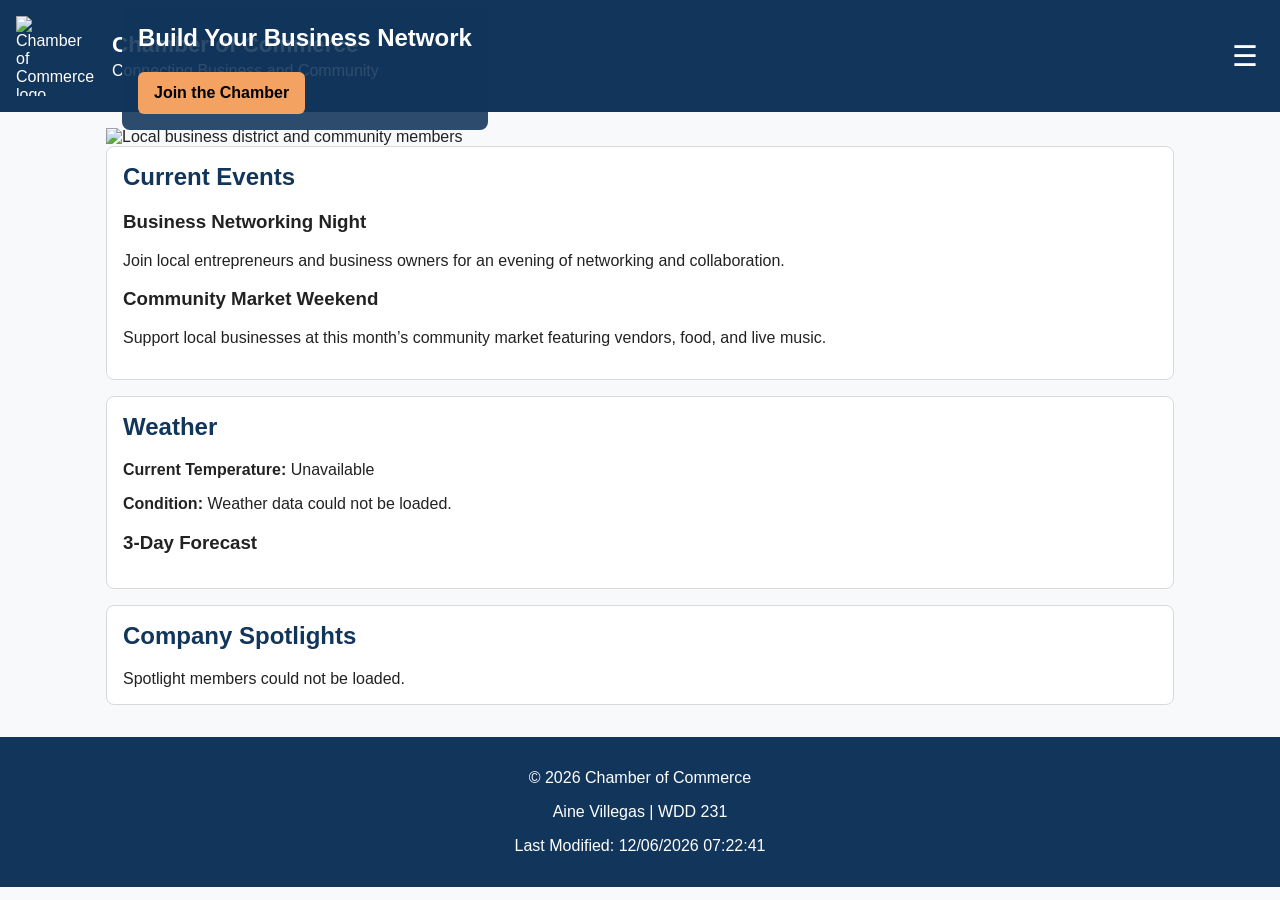
==== chamber/index.html @ c54fc1ac "commit" ====
<!DOCTYPE html>
<html lang="en">

<head>
    <meta charset="UTF-8">
    <meta name="viewport" content="width=device-width, initial-scale=1.0">
    <meta name="description" content="Home page for the Chamber of Commerce website project.">
    <meta name="author" content="Lolilaine Curro-Villegas">
    <title>Chamber of Commerce | Home</title>

    <meta property="og:title" content="Chamber of Commerce Home">
    <meta property="og:type" content="website">
    <meta property="og:image" content="images/hero.webp">
    <meta property="og:url" content="https://ainevillegas/chamber/">

    <link rel="icon" href="favicon.ico">
    <link rel="stylesheet" href="styles/base.css">
    <link rel="stylesheet" href="styles/larger.css">
    <script src="scripts/home.js" defer></script>
</head>

<body>
    <header>
        <div class="header-content">
            <img src="images/logo.webp" alt="Chamber of Commerce logo" width="80" height="80">
            <div>
                <h1>Chamber of Commerce</h1>
                <p>Connecting Business and Community</p>
            </div>
            <button id="menu" aria-label="Open navigation menu"></button>
        </div>

        <nav>
            <ul class="navigation">
                <li><a href="index.html" class="active">Home</a></li>
                <li><a href="directory.html">Directory</a></li>
                <li><a href="join.html">Join</a></li>
                <li><a href="discover.html">Discover</a></li>
            </ul>
        </nav>
    </header>

    <main>
        <section class="hero">
            <picture>
                <source srcset="images/hero-large.webp" media="(min-width: 768px)">
                <img src="images/hero.webp" alt="Local business district and community members" loading="eager">
            </picture>
            <div class="hero-text">
                <h2>Build Your Business Network</h2>
                <a class="cta" href="join.html">Join the Chamber</a>
            </div>
        </section>

        <section class="home-grid">
            <section class="card events">
                <h2>Current Events</h2>
                <article>
                    <h3>Business Networking Night</h3>
                    <p>Join local entrepreneurs and business owners for an evening of networking and collaboration.</p>
                </article>
                <article>
                    <h3>Community Market Weekend</h3>
                    <p>Support local businesses at this month’s community market featuring vendors, food, and live
                        music.</p>
                </article>
            </section>

            <section class="card weather">
                <h2>Weather</h2>
                <p><strong>Current Temperature:</strong> <span id="current-temp">Loading...</span></p>
                <p><strong>Condition:</strong> <span id="weather-desc">Loading...</span></p>

                <h3>3-Day Forecast</h3>
                <div id="forecast"></div>
            </section>
        </section>

        <section class="card spotlight-section">
            <h2>Company Spotlights</h2>
            <div id="spotlights" class="spotlight-grid"></div>
        </section>
    </main>

    <footer>
        <p>&copy; <span id="year"></span> Chamber of Commerce</p>
        <p>Aine Villegas | WDD 231</p>
        <p>Last Modified: <span id="lastModified"></span></p>
    </footer>
</body>

</html>
---- chamber/styles/base.css ----
:root {
    --primary-color: #12355b;
    --secondary-color: #f4a261;
    --accent-color: #ffffff;
    --background-color: #f8f9fa;
    --text-color: #222222;
    --card-color: #ffffff;
    --border-color: #d9d9d9;
}

* {
    box-sizing: border-box;
}

body {
    margin: 0;
    font-family: Arial, Helvetica, sans-serif;
    color: var(--text-color);
    background-color: var(--background-color);
}

header {
    background-color: var(--primary-color);
    color: var(--accent-color);
}

.header-content {
    display: flex;
    align-items: center;
    gap: 1rem;
    padding: 1rem;
}

.header-content h1 {
    margin: 0;
    font-size: 1.4rem;
}

.header-content p {
    margin: 0.25rem 0 0;
}

#menu {
    margin-left: auto;
    font-size: 1.8rem;
    background: none;
    border: none;
    color: var(--accent-color);
    cursor: pointer;
}

#menu::before {
    content: "☰";
}

#menu.open::before {
    content: "✕";
}

.navigation {
    display: none;
    list-style: none;
    margin: 0;
    padding: 0;
    background-color: #0b2545;
}

.navigation.open {
    display: block;
}

.navigation a {
    display: block;
    padding: 1rem;
    color: var(--accent-color);
    text-decoration: none;
}

.navigation a:hover,
.navigation a.active {
    background-color: var(--secondary-color);
    color: #000000;
}

.hero {
    position: relative;
}

.hero img {
    width: 100%;
    height: auto;
    display: block;
}

.hero-text {
    position: absolute;
    left: 1rem;
    bottom: 1rem;
    background-color: rgba(18, 53, 91, 0.88);
    color: #ffffff;
    padding: 1rem;
    border-radius: 8px;
}

.hero-text h2 {
    margin-top: 0;
}

.cta {
    display: inline-block;
    background-color: var(--secondary-color);
    color: #000000;
    padding: 0.75rem 1rem;
    border-radius: 6px;
    text-decoration: none;
    font-weight: bold;
}

main {
    max-width: 1100px;
    margin: 0 auto;
    padding: 1rem;
}

.card {
    background-color: var(--card-color);
    border: 1px solid var(--border-color);
    border-radius: 8px;
    padding: 1rem;
    margin-bottom: 1rem;
}

.card h2 {
    margin-top: 0;
    color: var(--primary-color);
}

#forecast {
    display: grid;
    gap: 0.75rem;
}

.forecast-card,
.spotlight-card {
    border: 1px solid var(--border-color);
    border-radius: 8px;
    padding: 1rem;
    background-color: #ffffff;
}

.spotlight-grid {
    display: grid;
    gap: 1rem;
}

.spotlight-card img {
    max-width: 120px;
    height: auto;
    display: block;
    margin-bottom: 0.75rem;
}

.spotlight-card a {
    color: var(--primary-color);
    font-weight: bold;
}

footer {
    background-color: var(--primary-color);
    color: var(--accent-color);
    text-align: center;
    padding: 1rem;
}
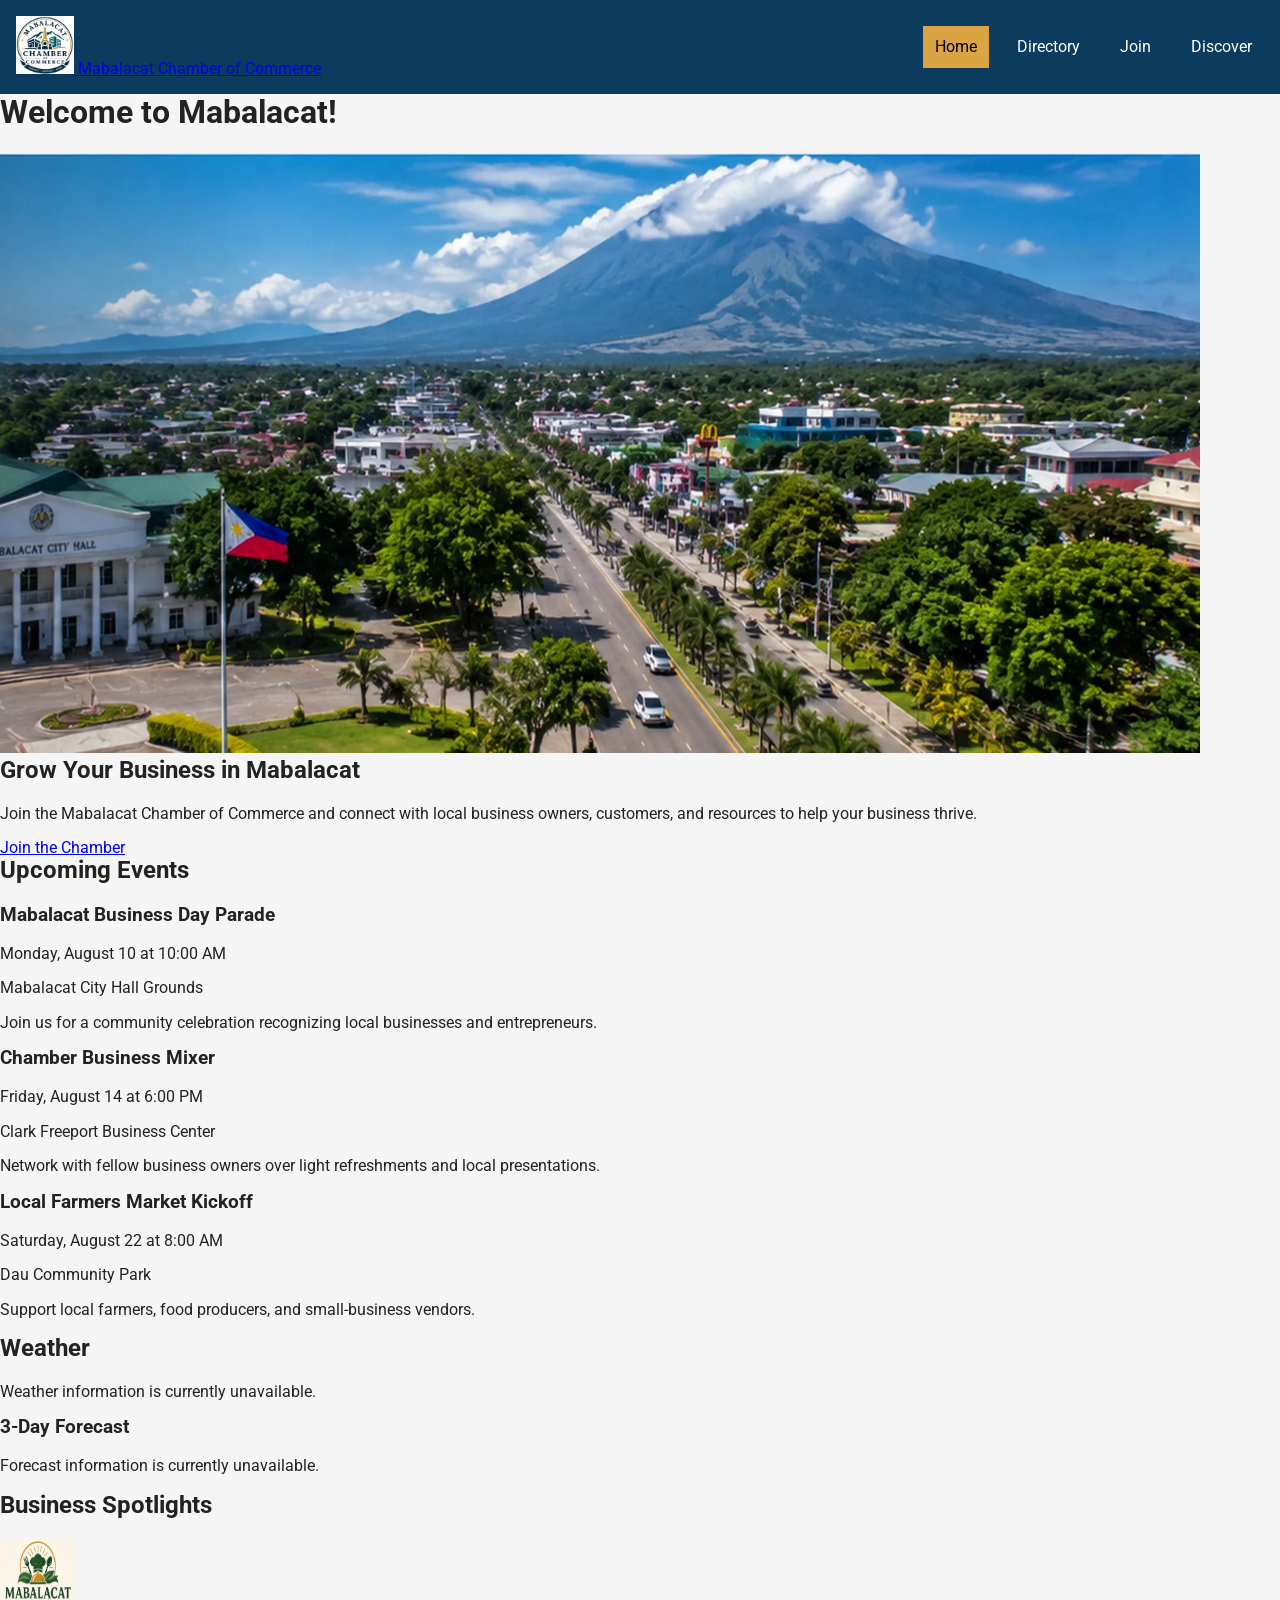
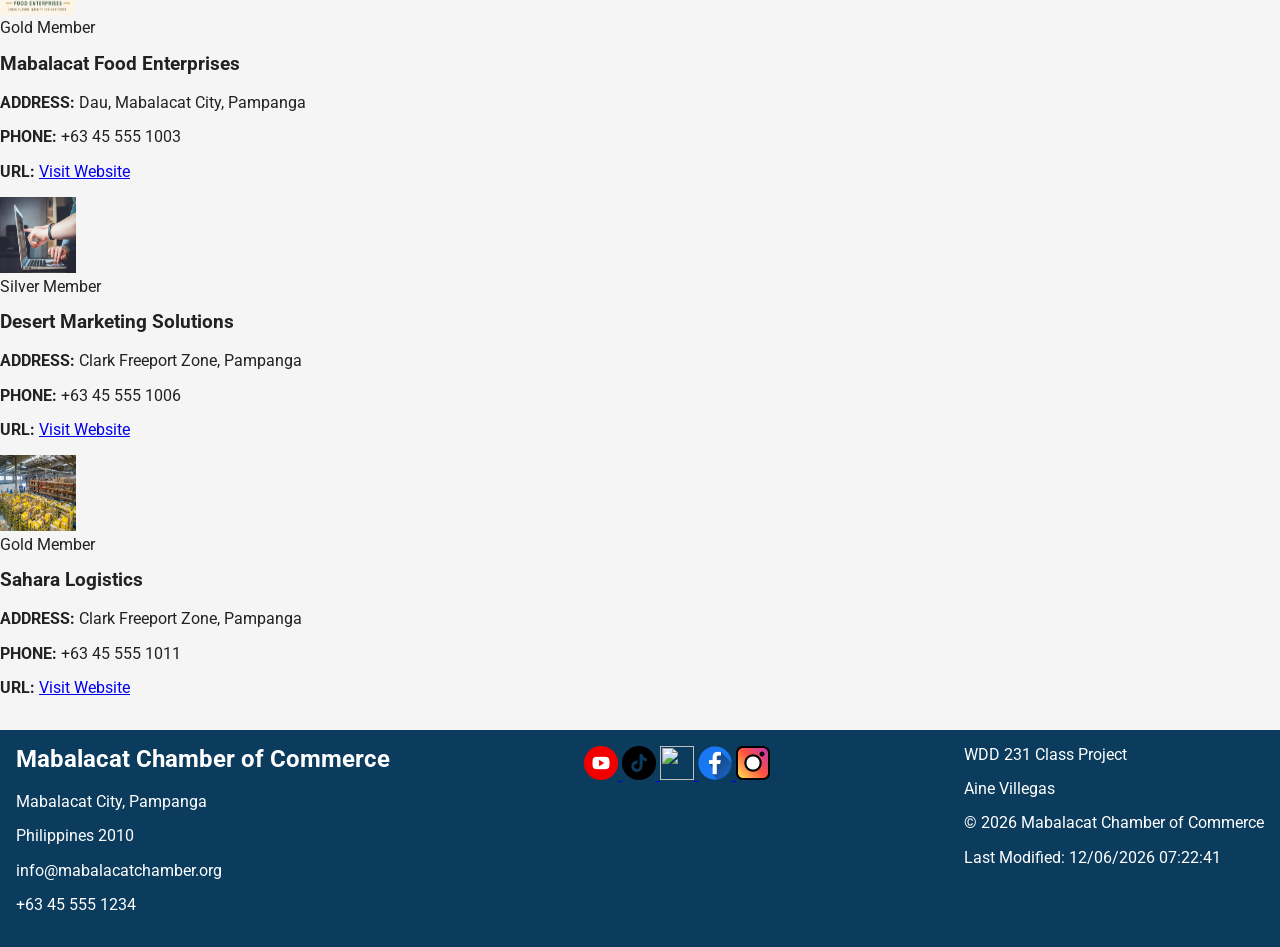
==== commit 1e7ea0db: "commit" ====
--- a/chamber/index.html
+++ b/chamber/index.html
@@ -4,89 +4,212 @@
 <head>
     <meta charset="UTF-8">
     <meta name="viewport" content="width=device-width, initial-scale=1.0">
-    <meta name="description" content="Home page for the Chamber of Commerce website project.">
+
+    <title>Mabalacat Chamber of Commerce | Home</title>
+
+    <meta name="description"
+        content="Discover Mabalacat businesses, local events, weather updates, and chamber membership opportunities.">
+
     <meta name="author" content="Lolilaine Curro-Villegas">
-    <title>Chamber of Commerce | Home</title>
-
-    <meta property="og:title" content="Chamber of Commerce Home">
+
+    <link rel="icon" href="images/favicon.ico">
+
+    <meta property="og:title" content="Mabalacat Chamber of Commerce">
+    <meta property="og:description"
+        content="Supporting local businesses and promoting economic growth in Mabalacat City.">
+    <meta property="og:image" content="https://ainevillegas.github.io/wdd231/chamber/images/chamber-og.jpg">
+    <meta property="og:url" content="https://ainevillegas.github.io/wdd231/chamber/index.html">
     <meta property="og:type" content="website">
-    <meta property="og:image" content="images/hero.webp">
-    <meta property="og:url" content="https://ainevillegas/chamber/">
-
-    <link rel="icon" href="favicon.ico">
-    <link rel="stylesheet" href="styles/base.css">
-    <link rel="stylesheet" href="styles/larger.css">
+
+    <link rel="preconnect" href="https://fonts.googleapis.com">
+    <link rel="preconnect" href="https://fonts.gstatic.com" crossorigin>
+
+    <link href="https://fonts.googleapis.com/css2?family=Roboto:wght@400;500;700&display=swap" rel="stylesheet">
+
+    <link rel="stylesheet" href="styles/normalize.css">
+    <link rel="stylesheet" href="styles/small.css">
+    <link rel="stylesheet" href="styles/large.css">
+
+    <script src="scripts/navigation.js" defer></script>
     <script src="scripts/home.js" defer></script>
+    <script src="scripts/footer.js" defer></script>
 </head>
 
 <body>
+
     <header>
-        <div class="header-content">
-            <img src="images/logo.webp" alt="Chamber of Commerce logo" width="80" height="80">
-            <div>
-                <h1>Chamber of Commerce</h1>
-                <p>Connecting Business and Community</p>
-            </div>
-            <button id="menu" aria-label="Open navigation menu"></button>
+        <div class="header-container">
+
+            <a class="site-brand" href="index.html">
+                <img src="images/mablogo.png" alt="Mabalacat Chamber of Commerce logo" width="58" height="58">
+
+                <span>Mabalacat Chamber of Commerce</span>
+            </a>
+
+            <button id="menuButton" type="button" aria-label="Open navigation menu" aria-expanded="false"
+                aria-controls="navMenu">
+                ☰
+            </button>
+
+            <nav aria-label="Main navigation">
+                <ul id="navMenu">
+                    <li>
+                        <a href="index.html" class="active" aria-current="page">
+                            Home
+                        </a>
+                    </li>
+                    <li><a href="directory.html">Directory</a></li>
+                    <li><a href="join.html">Join</a></li>
+                    <li><a href="discover.html">Discover</a></li>
+                </ul>
+            </nav>
+
         </div>
-
-        <nav>
-            <ul class="navigation">
-                <li><a href="index.html" class="active">Home</a></li>
-                <li><a href="directory.html">Directory</a></li>
-                <li><a href="join.html">Join</a></li>
-                <li><a href="discover.html">Discover</a></li>
-            </ul>
-        </nav>
     </header>
 
     <main>
-        <section class="hero">
+
+        <h1>Welcome to Mabalacat!</h1>
+
+        <section class="hero-section">
+
             <picture>
-                <source srcset="images/hero-large.webp" media="(min-width: 768px)">
-                <img src="images/hero.webp" alt="Local business district and community members" loading="eager">
+                <source srcset="images/mabalacat-hero-large.webp" media="(min-width: 768px)">
+
+                <img src="images/mabalacat-hero-small.webp"
+                    alt="Mabalacat City business district and surrounding community" width="1200" height="600">
             </picture>
-            <div class="hero-text">
-                <h2>Build Your Business Network</h2>
-                <a class="cta" href="join.html">Join the Chamber</a>
-            </div>
+
+            <div class="hero-callout">
+                <h2>Grow Your Business in Mabalacat</h2>
+
+                <p>
+                    Join the Mabalacat Chamber of Commerce and connect
+                    with local business owners, customers, and resources
+                    to help your business thrive.
+                </p>
+
+                <a class="cta-button" href="join.html">
+                    Join the Chamber
+                </a>
+            </div>
+
         </section>
 
-        <section class="home-grid">
-            <section class="card events">
-                <h2>Current Events</h2>
-                <article>
-                    <h3>Business Networking Night</h3>
-                    <p>Join local entrepreneurs and business owners for an evening of networking and collaboration.</p>
+        <div class="information-grid">
+
+            <section class="content-card events-card">
+                <h2>Upcoming Events</h2>
+
+                <article class="event">
+                    <h3>Mabalacat Business Day Parade</h3>
+                    <p>Monday, August 10 at 10:00 AM</p>
+                    <p>Mabalacat City Hall Grounds</p>
+                    <p>
+                        Join us for a community celebration recognizing
+                        local businesses and entrepreneurs.
+                    </p>
                 </article>
-                <article>
-                    <h3>Community Market Weekend</h3>
-                    <p>Support local businesses at this month’s community market featuring vendors, food, and live
-                        music.</p>
+
+                <article class="event">
+                    <h3>Chamber Business Mixer</h3>
+                    <p>Friday, August 14 at 6:00 PM</p>
+                    <p>Clark Freeport Business Center</p>
+                    <p>
+                        Network with fellow business owners over light
+                        refreshments and local presentations.
+                    </p>
+                </article>
+
+                <article class="event">
+                    <h3>Local Farmers Market Kickoff</h3>
+                    <p>Saturday, August 22 at 8:00 AM</p>
+                    <p>Dau Community Park</p>
+                    <p>
+                        Support local farmers, food producers, and
+                        small-business vendors.
+                    </p>
                 </article>
             </section>
 
-            <section class="card weather">
+            <section class="content-card weather-card">
                 <h2>Weather</h2>
-                <p><strong>Current Temperature:</strong> <span id="current-temp">Loading...</span></p>
-                <p><strong>Condition:</strong> <span id="weather-desc">Loading...</span></p>
-
-                <h3>3-Day Forecast</h3>
-                <div id="forecast"></div>
+
+                <div id="currentWeather" class="current-weather" aria-live="polite">
+                    <p>Loading current weather...</p>
+                </div>
+
+                <h3 class="forecast-heading">
+                    3-Day Forecast
+                </h3>
+
+                <div id="forecast" class="forecast-grid" aria-live="polite">
+                    <p>Loading forecast...</p>
+                </div>
             </section>
+
+        </div>
+
+        <section class="spotlight-section">
+            <h2>Business Spotlights</h2>
+
+            <div id="spotlightContainer" class="spotlight-grid" aria-live="polite">
+                <p>Loading member spotlights...</p>
+            </div>
         </section>
 
-        <section class="card spotlight-section">
-            <h2>Company Spotlights</h2>
-            <div id="spotlights" class="spotlight-grid"></div>
-        </section>
     </main>
 
     <footer>
-        <p>&copy; <span id="year"></span> Chamber of Commerce</p>
-        <p>Aine Villegas | WDD 231</p>
-        <p>Last Modified: <span id="lastModified"></span></p>
+        <div class="footer-content">
+
+            <div class="footer-contact">
+                <h2>Mabalacat Chamber of Commerce</h2>
+                <p>Mabalacat City, Pampanga</p>
+                <p>Philippines 2010</p>
+                <p>info@mabalacatchamber.org</p>
+                <p>+63 45 555 1234</p>
+            </div>
+
+            <div class="social-links" aria-label="Social media links">
+
+                <a href="https://www.youtube.com/" target="_blank" rel="noopener noreferrer" aria-label="YouTube">
+                    <img src="images/youtube.png" alt="" width="34" height="34">
+                </a>
+
+                <a href="https://www.tiktok.com/" target="_blank" rel="noopener noreferrer" aria-label="TikTok">
+                    <img src="images/tiktok.png" alt="" width="34" height="34">
+                </a>
+
+                <a href="https://www.linkedin.com/" target="_blank" rel="noopener noreferrer" aria-label="LinkedIn">
+                    <img src="images/linkedin.png" alt="" width="34" height="34">
+                </a>
+
+                <a href="https://www.facebook.com/" target="_blank" rel="noopener noreferrer" aria-label="Facebook">
+                    <img src="images/facebook.png" alt="" width="34" height="34">
+                </a>
+
+                <a href="https://www.instagram.com/" target="_blank" rel="noopener noreferrer" aria-label="Instagram">
+                    <img src="images/instagram.png" alt="" width="34" height="34">
+                </a>
+
+            </div>
+
+            <div class="footer-project">
+                <p>WDD 231 Class Project</p>
+                <p>Aine Villegas</p>
+
+                <p>
+                    © <span id="currentYear"></span>
+                    Mabalacat Chamber of Commerce
+                </p>
+
+                <p id="lastModified"></p>
+            </div>
+
+        </div>
     </footer>
+
 </body>
 
 </html>
--- a/chamber/styles/small.css
+++ b/chamber/styles/small.css
@@ -0,0 +1,123 @@
+* {
+    box-sizing: border-box;
+}
+
+body {
+    margin: 0;
+    font-family: "Roboto", sans-serif;
+    background-color: #f5f5f5;
+    color: #222222;
+}
+
+header {
+    background-color: #0b3c5d;
+    color: #ffffff;
+}
+
+.header-container {
+    padding: 1rem;
+}
+
+.site-title {
+    font-size: 2rem;
+    font-weight: 700;
+    color: #ffffff;
+}
+
+#menuButton {
+    background: none;
+    border: none;
+    color: #ffffff;
+    font-size: 2rem;
+    cursor: pointer;
+}
+
+nav ul {
+    display: none;
+    list-style: none;
+    margin: 0;
+    padding: 0;
+}
+
+nav ul.open {
+    display: block;
+}
+
+nav a {
+    display: block;
+    padding: 0.75rem;
+    color: #ffffff;
+    text-decoration: none;
+}
+
+.active {
+    background-color: #d9a441;
+    color: #000000;
+}
+
+.hero {
+    text-align: center;
+    padding: 2rem;
+}
+
+.view-controls {
+    text-align: center;
+    margin-bottom: 1rem;
+}
+
+.view-controls button {
+    padding: 0.75rem 1rem;
+    cursor: pointer;
+    margin: 0 0.25rem;
+}
+
+.grid-view {
+    display: grid;
+    grid-template-columns: 1fr;
+    gap: 1rem;
+    padding: 1rem;
+}
+
+.card {
+    background-color: #ffffff;
+    border-radius: 10px;
+    padding: 1rem;
+    text-align: center;
+    box-shadow: 0 2px 8px rgba(0, 0, 0, 0.1);
+}
+
+.card img {
+    width: 100%;
+    max-width: 250px;
+    height: 180px;
+    object-fit: cover;
+    border-radius: 10px;
+}
+
+.card a {
+    text-decoration: none;
+    color: #0b3c5d;
+    font-weight: 700;
+}
+
+.card a:hover {
+    color: #d9a441;
+}
+
+.list-view {
+    display: flex;
+    flex-direction: column;
+    gap: 1rem;
+    padding: 1rem;
+}
+
+.list-view img {
+    display: none;
+}
+
+footer {
+    background-color: #0b3c5d;
+    color: #ffffff;
+    padding: 1rem;
+    margin-top: 2rem;
+}
--- a/chamber/styles/large.css
+++ b/chamber/styles/large.css
@@ -0,0 +1,62 @@
+@media screen and (min-width: 768px) {
+    #menuButton {
+        display: none;
+    }
+
+    nav ul {
+        display: flex;
+        gap: 1rem;
+    }
+
+    .header-container {
+        display: flex;
+        justify-content: space-between;
+        align-items: center;
+    }
+
+    .grid-view {
+        grid-template-columns: repeat(4, 1fr);
+    }
+
+    .footer-content {
+        display: flex;
+        justify-content: space-between;
+    }
+}
+
+@media screen and (min-width: 768px) {
+    #menu {
+        display: none;
+    }
+
+    .navigation {
+        display: flex;
+        justify-content: center;
+    }
+
+    .navigation li {
+        flex: 1 1 auto;
+        max-width: 180px;
+        text-align: center;
+    }
+
+    .home-grid {
+        display: grid;
+        grid-template-columns: 2fr 1fr;
+        gap: 1rem;
+    }
+
+    .spotlight-grid {
+        grid-template-columns: repeat(3, 1fr);
+    }
+
+    .hero-text {
+        left: 3rem;
+        bottom: 3rem;
+        padding: 1.5rem;
+    }
+
+    .hero-text h2 {
+        font-size: 2rem;
+    }
+}
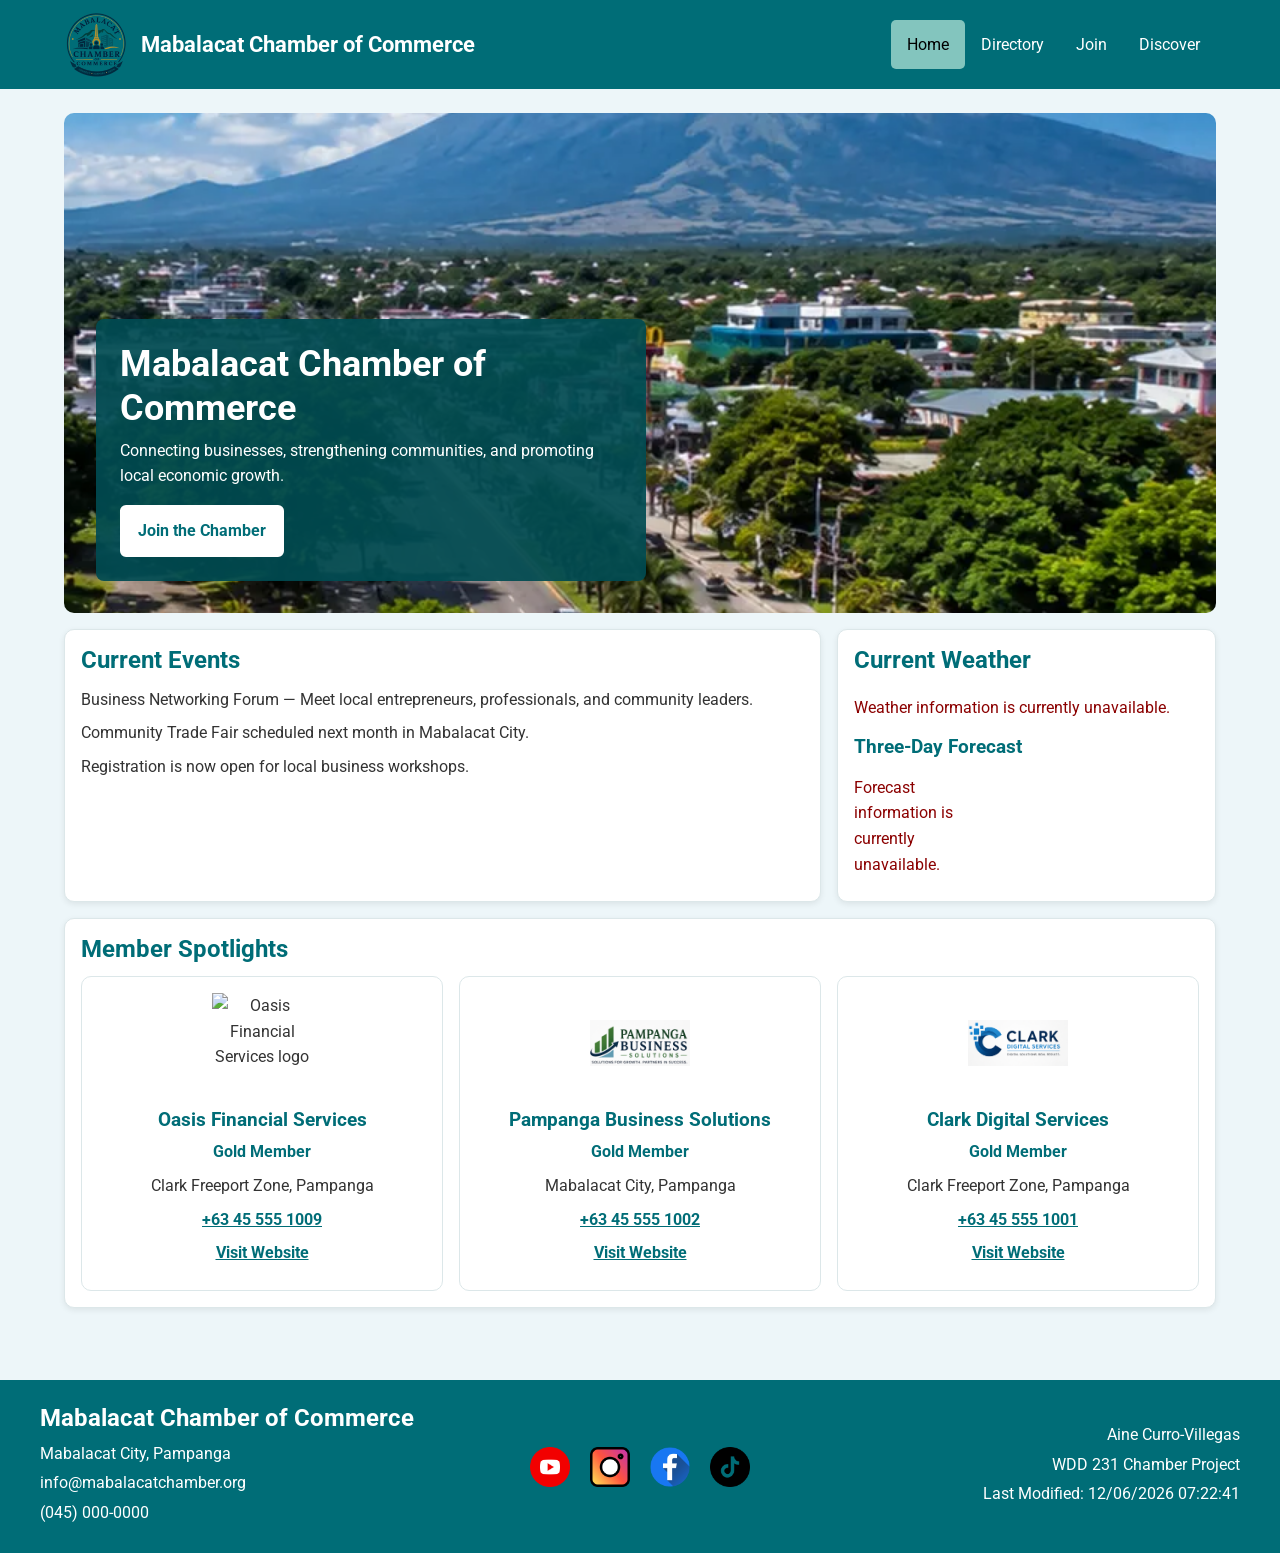
==== commit 660d6a36: "commit" ====
--- a/chamber/index.html
+++ b/chamber/index.html
@@ -8,30 +8,34 @@
     <title>Mabalacat Chamber of Commerce | Home</title>
 
     <meta name="description"
-        content="Discover Mabalacat businesses, local events, weather updates, and chamber membership opportunities.">
+        content="The Mabalacat Chamber of Commerce supports local businesses, promotes economic growth, and strengthens the community through collaboration and networking opportunities.">
 
     <meta name="author" content="Lolilaine Curro-Villegas">
 
-    <link rel="icon" href="images/favicon.ico">
-
+    <link rel="icon" type="image/x-icon" href="images/favicon.ico">
+
+    <!-- Open Graph -->
     <meta property="og:title" content="Mabalacat Chamber of Commerce">
-    <meta property="og:description"
-        content="Supporting local businesses and promoting economic growth in Mabalacat City.">
+    <meta property="og:description" content="Supporting local businesses and community development in Mabalacat City.">
     <meta property="og:image" content="https://ainevillegas.github.io/wdd231/chamber/images/chamber-og.jpg">
     <meta property="og:url" content="https://ainevillegas.github.io/wdd231/chamber/index.html">
     <meta property="og:type" content="website">
 
+    <!-- Google Fonts -->
     <link rel="preconnect" href="https://fonts.googleapis.com">
     <link rel="preconnect" href="https://fonts.gstatic.com" crossorigin>
 
-    <link href="https://fonts.googleapis.com/css2?family=Roboto:wght@400;500;700&display=swap" rel="stylesheet">
-
+    <link href="https://fonts.googleapis.com/css2?family=Roboto:wght@400;700&display=swap" rel="stylesheet">
+
+    <!-- Stylesheets -->
     <link rel="stylesheet" href="styles/normalize.css">
     <link rel="stylesheet" href="styles/small.css">
     <link rel="stylesheet" href="styles/large.css">
 
+    <!-- JavaScript -->
     <script src="scripts/navigation.js" defer></script>
     <script src="scripts/home.js" defer></script>
+    <script src="scripts/weather.js" defer></script>
     <script src="scripts/footer.js" defer></script>
 </head>
 
@@ -40,27 +44,36 @@
     <header>
         <div class="header-container">
 
-            <a class="site-brand" href="index.html">
-                <img src="images/mablogo.png" alt="Mabalacat Chamber of Commerce logo" width="58" height="58">
-
-                <span>Mabalacat Chamber of Commerce</span>
+            <a href="index.html" class="logo-title">
+                <img src="images/mabalacatlogo.png" alt="Mabalacat Chamber of Commerce Logo" class="logo" width="65"
+                    height="65">
+
+                <span class="site-title">
+                    Mabalacat Chamber of Commerce
+                </span>
             </a>
 
-            <button id="menuButton" type="button" aria-label="Open navigation menu" aria-expanded="false"
-                aria-controls="navMenu">
+            <button id="menuButton" type="button" aria-label="Open navigation menu" aria-expanded="false">
                 ☰
             </button>
 
             <nav aria-label="Main navigation">
                 <ul id="navMenu">
                     <li>
-                        <a href="index.html" class="active" aria-current="page">
-                            Home
-                        </a>
-                    </li>
-                    <li><a href="directory.html">Directory</a></li>
-                    <li><a href="join.html">Join</a></li>
-                    <li><a href="discover.html">Discover</a></li>
+                        <a href="index.html" class="active">Home</a>
+                    </li>
+
+                    <li>
+                        <a href="directory.html">Directory</a>
+                    </li>
+
+                    <li>
+                        <a href="join.html">Join</a>
+                    </li>
+
+                    <li>
+                        <a href="discover.html">Discover</a>
+                    </li>
                 </ul>
             </nav>
 
@@ -69,144 +82,136 @@
 
     <main>
 
-        <h1>Welcome to Mabalacat!</h1>
-
-        <section class="hero-section">
+        <!-- Hero Section -->
+        <section class="hero">
 
             <picture>
-                <source srcset="images/mabalacat-hero-large.webp" media="(min-width: 768px)">
-
-                <img src="images/mabalacat-hero-small.webp"
-                    alt="Mabalacat City business district and surrounding community" width="1200" height="600">
+                <source media="(min-width: 768px)" srcset="images/mabalacat-hero-small.webp">
+
+                <img src="images/mabalacat-hero-small.webp" alt="View of Mabalacat City" width="1200" height="500">
             </picture>
 
-            <div class="hero-callout">
-                <h2>Grow Your Business in Mabalacat</h2>
+            <div class="hero-content">
+                <h1>Mabalacat Chamber of Commerce</h1>
 
                 <p>
-                    Join the Mabalacat Chamber of Commerce and connect
-                    with local business owners, customers, and resources
-                    to help your business thrive.
+                    Connecting businesses, strengthening communities,
+                    and promoting local economic growth.
                 </p>
 
-                <a class="cta-button" href="join.html">
+                <a href="join.html" class="cta-button">
                     Join the Chamber
                 </a>
             </div>
 
         </section>
 
-        <div class="information-grid">
-
-            <section class="content-card events-card">
-                <h2>Upcoming Events</h2>
-
-                <article class="event">
-                    <h3>Mabalacat Business Day Parade</h3>
-                    <p>Monday, August 10 at 10:00 AM</p>
-                    <p>Mabalacat City Hall Grounds</p>
-                    <p>
-                        Join us for a community celebration recognizing
-                        local businesses and entrepreneurs.
-                    </p>
-                </article>
-
-                <article class="event">
-                    <h3>Chamber Business Mixer</h3>
-                    <p>Friday, August 14 at 6:00 PM</p>
-                    <p>Clark Freeport Business Center</p>
-                    <p>
-                        Network with fellow business owners over light
-                        refreshments and local presentations.
-                    </p>
-                </article>
-
-                <article class="event">
-                    <h3>Local Farmers Market Kickoff</h3>
-                    <p>Saturday, August 22 at 8:00 AM</p>
-                    <p>Dau Community Park</p>
-                    <p>
-                        Support local farmers, food producers, and
-                        small-business vendors.
-                    </p>
-                </article>
-            </section>
-
-            <section class="content-card weather-card">
-                <h2>Weather</h2>
-
-                <div id="currentWeather" class="current-weather" aria-live="polite">
-                    <p>Loading current weather...</p>
-                </div>
-
-                <h3 class="forecast-heading">
-                    3-Day Forecast
-                </h3>
-
-                <div id="forecast" class="forecast-grid" aria-live="polite">
-                    <p>Loading forecast...</p>
-                </div>
-            </section>
-
-        </div>
-
-        <section class="spotlight-section">
-            <h2>Business Spotlights</h2>
-
-            <div id="spotlightContainer" class="spotlight-grid" aria-live="polite">
-                <p>Loading member spotlights...</p>
-            </div>
+    <!-- Events and Weather -->
+        <section class="home-grid">
+
+    <!-- Current Events -->
+        <section class="card">
+
+        <h2>Current Events</h2>
+
+        <p>
+            Business Networking Forum — Meet local entrepreneurs,
+            professionals, and community leaders.
+        </p>
+
+        <p>
+            Community Trade Fair scheduled next month in
+            Mabalacat City.
+        </p>
+
+        <p>
+            Registration is now open for local business workshops.
+        </p>
+
+    </section>
+
+    <!-- Current Weather -->
+        <section class="card weather-card">
+
+        <h2>Current Weather</h2>
+
+        <div id="weather">
+            <p>Loading weather data...</p>
+        </div>
+
+        <h3>Three-Day Forecast</h3>
+
+        <div id="forecast">
+            <p>Loading forecast...</p>
+        </div>
+
+    </section>
+
+</section>
+
+        <!-- Member Spotlights -->
+        <section class="card spotlight-section">
+            <h2>Member Spotlights</h2>
+
+            <div id="spotlights" class="spotlight-grid"></div>
         </section>
 
     </main>
 
     <footer>
         <div class="footer-content">
-
+    
             <div class="footer-contact">
                 <h2>Mabalacat Chamber of Commerce</h2>
+    
                 <p>Mabalacat City, Pampanga</p>
-                <p>Philippines 2010</p>
-                <p>info@mabalacatchamber.org</p>
-                <p>+63 45 555 1234</p>
-            </div>
-
+    
+                <p>
+                    <a href="mailto:info@mabalacatchamber.org">
+                        info@mabalacatchamber.org
+                    </a>
+                </p>
+    
+                <p>
+                    <a href="tel:+63450000000">
+                        (045) 000-0000
+                    </a>
+                </p>
+            </div>
+    
             <div class="social-links" aria-label="Social media links">
-
-                <a href="https://www.youtube.com/" target="_blank" rel="noopener noreferrer" aria-label="YouTube">
-                    <img src="images/youtube.png" alt="" width="34" height="34">
-                </a>
-
-                <a href="https://www.tiktok.com/" target="_blank" rel="noopener noreferrer" aria-label="TikTok">
-                    <img src="images/tiktok.png" alt="" width="34" height="34">
-                </a>
-
-                <a href="https://www.linkedin.com/" target="_blank" rel="noopener noreferrer" aria-label="LinkedIn">
-                    <img src="images/linkedin.png" alt="" width="34" height="34">
-                </a>
-
-                <a href="https://www.facebook.com/" target="_blank" rel="noopener noreferrer" aria-label="Facebook">
-                    <img src="images/facebook.png" alt="" width="34" height="34">
-                </a>
-
-                <a href="https://www.instagram.com/" target="_blank" rel="noopener noreferrer" aria-label="Instagram">
-                    <img src="images/instagram.png" alt="" width="34" height="34">
-                </a>
-
-            </div>
-
+    
+                <a href="https://www.youtube.com/" target="_blank" rel="noopener noreferrer"
+                    aria-label="Visit our YouTube page">
+    
+                    <img src="images/youtube.png" alt="" width="44" height="44">
+                </a>
+    
+                <a href="https://www.instagram.com/" target="_blank" rel="noopener noreferrer"
+                    aria-label="Visit our Instagram page">
+    
+                    <img src="images/instagram.png" alt="" width="44" height="44">
+                </a>
+
+                <a href="https://www.facebook.com/" target="_blank" rel="noopener noreferrer" aria-label="Visit our Instagram page">
+                
+                    <img src="images/facebook.png" alt="" width="44" height="44">
+                </a>
+    
+                <a href="https://www.tiktok.com/" target="_blank" rel="noopener noreferrer"
+                    aria-label="Visit our TikTok page">
+    
+                    <img src="images/tiktok.png" alt="" width="44" height="44">
+                </a>
+    
+            </div>
+    
             <div class="footer-project">
-                <p>WDD 231 Class Project</p>
-                <p>Aine Villegas</p>
-
-                <p>
-                    © <span id="currentYear"></span>
-                    Mabalacat Chamber of Commerce
-                </p>
-
+                <p>Aine Curro-Villegas</p>
+                <p>WDD 231 Chamber Project</p>
                 <p id="lastModified"></p>
             </div>
-
+    
         </div>
     </footer>
 
--- a/chamber/styles/small.css
+++ b/chamber/styles/small.css
@@ -1,123 +1,568 @@
+/* ---------- ROOT VARIABLES ---------- */
+
+:root {
+    --primary-color: #006d77;
+    --secondary-color: #83c5be;
+    --accent-color: #edf6f9;
+    --dark-color: #023047;
+    --text-color: #333333;
+    --white: #ffffff;
+    --border-color: #dce7e9;
+}
+
+/* ---------- RESET ---------- */
+
 * {
     box-sizing: border-box;
+    margin: 0;
+    padding: 0;
+}
+
+html {
+    scroll-behavior: smooth;
 }
 
 body {
-    margin: 0;
-    font-family: "Roboto", sans-serif;
-    background-color: #f5f5f5;
-    color: #222222;
-}
+    min-height: 100vh;
+    font-family: "Roboto", Arial, sans-serif;
+    background-color: var(--accent-color);
+    color: var(--text-color);
+    line-height: 1.6;
+}
+
+/* ---------- GENERAL ELEMENTS ---------- */
+
+img {
+    max-width: 100%;
+}
+
+h1,
+h2,
+h3,
+h4 {
+    color: var(--primary-color);
+    line-height: 1.2;
+}
+
+a {
+    color: var(--primary-color);
+}
+
+a:hover {
+    text-decoration: underline;
+}
+
+/* ---------- HEADER ---------- */
 
 header {
-    background-color: #0b3c5d;
-    color: #ffffff;
+    position: relative;
+    background-color: var(--primary-color);
+    color: var(--white);
 }
 
 .header-container {
-    padding: 1rem;
+    position: relative;
+    display: flex;
+    justify-content: space-between;
+    align-items: center;
+    max-width: 1200px;
+    margin: 0 auto;
+    padding: 0.75rem 1rem;
+}
+
+.logo-title {
+    display: flex;
+    align-items: center;
+    gap: 0.75rem;
+    color: var(--white);
+    text-decoration: none;
+}
+
+.logo-title:hover {
+    text-decoration: none;
+}
+
+.logo {
+    width: 55px;
+    height: 55px;
+    object-fit: contain;
+    flex-shrink: 0;
 }
 
 .site-title {
-    font-size: 2rem;
-    font-weight: 700;
-    color: #ffffff;
-}
+    max-width: 200px;
+    color: var(--white);
+    font-size: 1rem;
+    font-weight: 700;
+    line-height: 1.2;
+}
+
+/* ---------- MOBILE NAVIGATION ---------- */
 
 #menuButton {
+    display: block;
     background: none;
     border: none;
-    color: #ffffff;
+    color: var(--white);
     font-size: 2rem;
+    line-height: 1;
     cursor: pointer;
 }
 
-nav ul {
+nav {
+    position: absolute;
+    top: 100%;
+    left: 0;
+    z-index: 1000;
+    width: 100%;
+}
+
+#navMenu {
     display: none;
+    width: 100%;
     list-style: none;
-    margin: 0;
-    padding: 0;
-}
-
-nav ul.open {
-    display: block;
-}
-
-nav a {
-    display: block;
+    background-color: var(--dark-color);
+}
+
+#navMenu.open {
+    display: block;
+}
+
+#navMenu a {
+    display: block;
+    padding: 1rem;
+    color: var(--white);
+    text-align: center;
+    text-decoration: none;
+    border-top: 1px solid rgba(255, 255, 255, 0.15);
+    transition:
+        background-color 0.3s,
+        color 0.3s;
+}
+
+#navMenu a:hover,
+#navMenu a.active {
+    background-color: var(--secondary-color);
+    color: #000000;
+}
+
+/* ---------- MAIN ---------- */
+
+main {
+    width: 100%;
+    max-width: 1200px;
+    margin: 0 auto;
+    padding: 1rem;
+}
+
+/* ---------- HERO ---------- */
+
+.hero {
+    position: relative;
+    overflow: hidden;
+    margin-bottom: 1rem;
+    border-radius: 10px;
+}
+
+.hero picture,
+.hero picture img {
+    display: block;
+    width: 100%;
+}
+
+.hero picture img {
+    height: 350px;
+    object-fit: cover;
+}
+
+.hero-content {
+    position: absolute;
+    right: 1rem;
+    bottom: 1rem;
+    left: 1rem;
+    padding: 1rem;
+    border-radius: 8px;
+    background-color: rgba(0, 75, 82, 0.92);
+    color: var(--white);
+}
+
+.hero-content h1 {
+    margin-bottom: 0.5rem;
+    color: var(--white);
+    font-size: 1.4rem;
+}
+
+.hero-content p {
+    margin-bottom: 1rem;
+}
+
+/* ---------- CALL-TO-ACTION BUTTON ---------- */
+
+.cta-button {
+    display: inline-block;
+    padding: 0.7rem 1rem;
+    border: 2px solid var(--white);
+    border-radius: 6px;
+    background-color: var(--white);
+    color: var(--primary-color);
+    font-weight: 700;
+    text-decoration: none;
+    transition:
+        background-color 0.3s,
+        color 0.3s;
+}
+
+.cta-button:hover {
+    background-color: var(--secondary-color);
+    color: #000000;
+    text-decoration: none;
+}
+
+/* ---------- CARDS ---------- */
+
+.card {
+    margin-bottom: 1rem;
+    padding: 1rem;
+    border: 1px solid var(--border-color);
+    border-radius: 10px;
+    background-color: var(--white);
+    box-shadow: 0 2px 6px rgba(0, 0, 0, 0.08);
+}
+
+.card h2 {
+    margin-bottom: 0.75rem;
+}
+
+.card h3 {
+    margin-top: 1rem;
+    margin-bottom: 0.5rem;
+}
+
+.card p {
+    margin-bottom: 0.5rem;
+}
+
+/* ---------- HOME GRID ---------- */
+
+.home-grid {
+    display: grid;
+    grid-template-columns: 1fr;
+    gap: 1rem;
+}
+
+/* Prevent doubled spacing inside the grid */
+
+.home-grid .card {
+    margin-bottom: 0;
+}
+
+/* ---------- WEATHER ---------- */
+
+#weather {
+    padding-top: 0.5rem;
+}
+
+#weather p {
+    margin-bottom: 0.5rem;
+}
+
+#weather img {
+    width: 75px;
+    height: 75px;
+    object-fit: contain;
+}
+
+#forecast {
+    display: grid;
+    grid-template-columns: 1fr;
+    gap: 0.75rem;
+    margin-top: 1rem;
+}
+
+.forecast-card {
     padding: 0.75rem;
-    color: #ffffff;
-    text-decoration: none;
-}
-
-.active {
-    background-color: #d9a441;
-    color: #000000;
-}
-
-.hero {
-    text-align: center;
-    padding: 2rem;
-}
+    border: 1px solid var(--border-color);
+    border-radius: 8px;
+    background-color: var(--accent-color);
+}
+
+.forecast-card h4 {
+    margin-bottom: 0.5rem;
+}
+
+/* ---------- MEMBER SPOTLIGHTS ---------- */
+
+.spotlight-grid {
+    display: grid;
+    grid-template-columns: 1fr;
+    gap: 1rem;
+}
+
+.spotlight-card {
+    padding: 1rem;
+    border: 1px solid var(--border-color);
+    border-radius: 10px;
+    background-color: var(--white);
+    text-align: center;
+}
+
+.spotlight-card img {
+    display: block;
+    width: 100px;
+    height: 100px;
+    margin: 0 auto 1rem;
+    object-fit: contain;
+}
+
+.spotlight-card h3 {
+    margin-bottom: 0.5rem;
+}
+
+.spotlight-card a {
+    font-weight: 700;
+}
+
+/* ---------- DIRECTORY ---------- */
 
 .view-controls {
-    text-align: center;
-    margin-bottom: 1rem;
+    margin: 1rem 0;
+    text-align: center;
 }
 
 .view-controls button {
-    padding: 0.75rem 1rem;
+    margin: 0.25rem;
+    padding: 0.7rem 1rem;
+    border: none;
+    border-radius: 6px;
+    background-color: var(--primary-color);
+    color: var(--white);
     cursor: pointer;
-    margin: 0 0.25rem;
+}
+
+.view-controls button:hover {
+    background-color: var(--dark-color);
 }
 
 .grid-view {
     display: grid;
     grid-template-columns: 1fr;
     gap: 1rem;
-    padding: 1rem;
-}
-
-.card {
-    background-color: #ffffff;
-    border-radius: 10px;
-    padding: 1rem;
-    text-align: center;
-    box-shadow: 0 2px 8px rgba(0, 0, 0, 0.1);
-}
-
-.card img {
-    width: 100%;
-    max-width: 250px;
-    height: 180px;
-    object-fit: cover;
-    border-radius: 10px;
-}
-
-.card a {
-    text-decoration: none;
-    color: #0b3c5d;
-    font-weight: 700;
-}
-
-.card a:hover {
-    color: #d9a441;
+}
+
+.grid-view .card {
+    text-align: center;
+}
+
+.grid-view img {
+    display: block;
+    max-width: 120px;
+    margin: 0 auto 1rem;
 }
 
 .list-view {
+    display: block;
+}
+
+.list-view .card {
+    margin-bottom: 0.75rem;
+}
+
+/* ---------- FOOTER ---------- */
+
+footer {
+    margin-top: 2rem;
+    padding: 1.5rem 1rem;
+    background-color: var(--primary-color);
+    color: var(--white);
+}
+
+.footer-content {
+    display: grid;
+    gap: 1.5rem;
+    max-width: 1200px;
+    margin: 0 auto;
+}
+
+.footer-content h2 {
+    margin-bottom: 0.5rem;
+    color: var(--white);
+}
+
+.footer-content p {
+    margin-bottom: 0.25rem;
+}
+
+/* ---------- MEMBER SPOTLIGHT DETAILS ---------- */
+
+.spotlight-section {
+    margin-top: 1rem;
+}
+
+.spotlight-grid:empty::after {
+    content: "Loading member spotlights...";
+    display: block;
+    padding: 1rem;
+    text-align: center;
+}
+
+.membership-level {
+    color: var(--primary-color);
+    font-weight: 700;
+}
+
+.data-error {
+    grid-column: 1 / -1;
+    padding: 1rem;
+    text-align: center;
+}
+
+/* ---------- FOOTER LINKS ---------- */
+
+.footer-content a {
+    color: var(--white);
+    text-decoration: none;
+}
+
+.footer-content a:hover {
+    text-decoration: underline;
+}
+
+/* ---------- SOCIAL MEDIA ---------- */
+
+.social-links {
     display: flex;
-    flex-direction: column;
+    justify-content: flex-start;
+    align-items: center;
+    gap: 0.75rem;
+}
+
+.social-links a {
+    display: inline-flex;
+    justify-content: center;
+    align-items: center;
+    width: 48px;
+    height: 48px;
+    border-radius: 50%;
+    transition:
+        transform 0.2s,
+        background-color 0.2s;
+}
+
+.social-links a:hover {
+    background-color: rgba(255, 255, 255, 0.15);
+    transform: translateY(-2px);
+    text-decoration: none;
+}
+
+.social-links img {
+    display: block;
+    width: 40px;
+    height: 40px;
+    object-fit: contain;
+}
+
+/* ---------- CURRENT WEATHER ---------- */
+
+.current-weather {
+    display: flex;
+    align-items: center;
     gap: 1rem;
-    padding: 1rem;
-}
-
-.list-view img {
-    display: none;
-}
-
-footer {
-    background-color: #0b3c5d;
-    color: #ffffff;
-    padding: 1rem;
-    margin-top: 2rem;
+}
+
+.current-weather img {
+    width: 80px;
+    height: 80px;
+    object-fit: contain;
+    flex-shrink: 0;
+}
+
+.weather-details {
+    flex: 1;
+}
+
+.weather-details p {
+    margin-bottom: 0.25rem;
+}
+
+.current-temperature {
+    color: var(--primary-color);
+    font-size: 1.75rem;
+    font-weight: 700;
+}
+
+.weather-error {
+    color: #8b0000;
+}
+
+/* ---------- CURRENT WEATHER ---------- */
+
+.current-weather {
+    display: flex;
+    align-items: center;
+    gap: 1rem;
+    margin-top: 0.5rem;
+}
+
+.weather-symbol {
+    width: 75px;
+    flex-shrink: 0;
+    font-size: 3.5rem;
+    line-height: 1;
+    text-align: center;
+}
+
+.weather-details {
+    flex: 1;
+}
+
+.weather-details p {
+    margin-bottom: 0.25rem;
+}
+
+.current-temperature {
+    color: var(--primary-color);
+    font-size: 1.75rem;
+    font-weight: 700;
+}
+
+/* ---------- FORECAST ---------- */
+
+#forecast {
+    display: grid;
+    grid-template-columns: 1fr;
+    gap: 0.75rem;
+    margin-top: 1rem;
+}
+
+.forecast-card {
+    padding: 0.75rem;
+    border: 1px solid var(--border-color);
+    border-radius: 8px;
+    background-color: var(--accent-color);
+    text-align: center;
+}
+
+.forecast-card h4 {
+    margin-bottom: 0.25rem;
+    color: var(--primary-color);
+}
+
+.forecast-symbol {
+    margin: 0.25rem 0;
+    font-size: 2.25rem;
+    line-height: 1;
+}
+
+.forecast-temperature {
+    color: var(--primary-color);
+    font-size: 1.2rem;
+    font-weight: 700;
+}
+
+.forecast-card p {
+    margin-bottom: 0.25rem;
+}
+
+.weather-error {
+    color: #8b0000;
 }
--- a/chamber/styles/large.css
+++ b/chamber/styles/large.css
@@ -1,62 +1,160 @@
+/* ==========================================
+   TABLET AND DESKTOP VIEW
+   ========================================== */
+
 @media screen and (min-width: 768px) {
+
+    /* ---------- HEADER ---------- */
+
+    .header-container {
+        min-height: 85px;
+        padding: 0.75rem 1.5rem;
+    }
+
+    .logo {
+        width: 65px;
+        height: 65px;
+    }
+
+    .site-title {
+        max-width: none;
+        font-size: 1.2rem;
+    }
+
+    /* ---------- DESKTOP NAVIGATION ---------- */
+
     #menuButton {
         display: none;
     }
 
-    nav ul {
-        display: flex;
-        gap: 1rem;
+    nav {
+        position: static;
+        width: auto;
     }
 
-    .header-container {
+    #navMenu,
+    #navMenu.open {
         display: flex;
-        justify-content: space-between;
         align-items: center;
+        width: auto;
+        background-color: transparent;
     }
 
-    .grid-view {
-        grid-template-columns: repeat(4, 1fr);
+    #navMenu li {
+        display: block;
     }
 
+    #navMenu a {
+        padding: 0.75rem 1rem;
+        border: none;
+        border-radius: 5px;
+        text-align: left;
+    }
+
+    #navMenu a:hover,
+    #navMenu a.active {
+        background-color: var(--secondary-color);
+        color: #000000;
+    }
+
+    /* ---------- MAIN ---------- */
+
+    main {
+        padding: 1.5rem;
+    }
+
+    /* ---------- HERO ---------- */
+
+    .hero picture img {
+        height: 450px;
+    }
+
+    .hero-content {
+        right: auto;
+        bottom: 2rem;
+        left: 2rem;
+        max-width: 500px;
+        padding: 1.5rem;
+    }
+
+    .hero-content h1 {
+        font-size: 2rem;
+    }
+
+    /* ---------- HOME GRID ---------- */
+
+    .home-grid {
+        grid-template-columns: 2fr 1fr;
+        align-items: stretch;
+    }
+
+    .home-grid .card {
+        height: 100%;
+    }
+
+    /* ---------- WEATHER FORECAST ---------- */
+
+    #forecast {
+        grid-template-columns: repeat(3, 1fr);
+    }
+
+    /* ---------- SPOTLIGHTS ---------- */
+
+    .spotlight-grid {
+        grid-template-columns: repeat(2, 1fr);
+    }
+
+    /* ---------- DIRECTORY ---------- */
+
+    .grid-view {
+        grid-template-columns: repeat(2, 1fr);
+    }
+
+    /* ---------- FOOTER ---------- */
+
+/* ---------- FOOTER ---------- */
+
     .footer-content {
-        display: flex;
-        justify-content: space-between;
-    }
+    grid-template-columns: 1fr auto 1fr;
+    align-items: center;
 }
 
-@media screen and (min-width: 768px) {
-    #menu {
-        display: none;
+    .social-links {
+    justify-content: center;
+}
+
+    .footer-project {
+    text-align: right;
+}
+}
+
+/* ==========================================
+   LARGE DESKTOP VIEW
+   ========================================== */
+
+@media screen and (min-width: 1024px) {
+
+    .site-title {
+        font-size: 1.35rem;
     }
 
-    .navigation {
-        display: flex;
-        justify-content: center;
+    .hero picture img {
+        height: 500px;
     }
 
-    .navigation li {
-        flex: 1 1 auto;
-        max-width: 180px;
-        text-align: center;
+    .hero-content {
+        max-width: 550px;
     }
 
-    .home-grid {
-        display: grid;
-        grid-template-columns: 2fr 1fr;
-        gap: 1rem;
+    .hero-content h1 {
+        font-size: 2.25rem;
     }
 
     .spotlight-grid {
         grid-template-columns: repeat(3, 1fr);
     }
 
-    .hero-text {
-        left: 3rem;
-        bottom: 3rem;
-        padding: 1.5rem;
-    }
-
-    .hero-text h2 {
-        font-size: 2rem;
+    .grid-view {
+        grid-template-columns: repeat(3, 1fr);
     }
 }
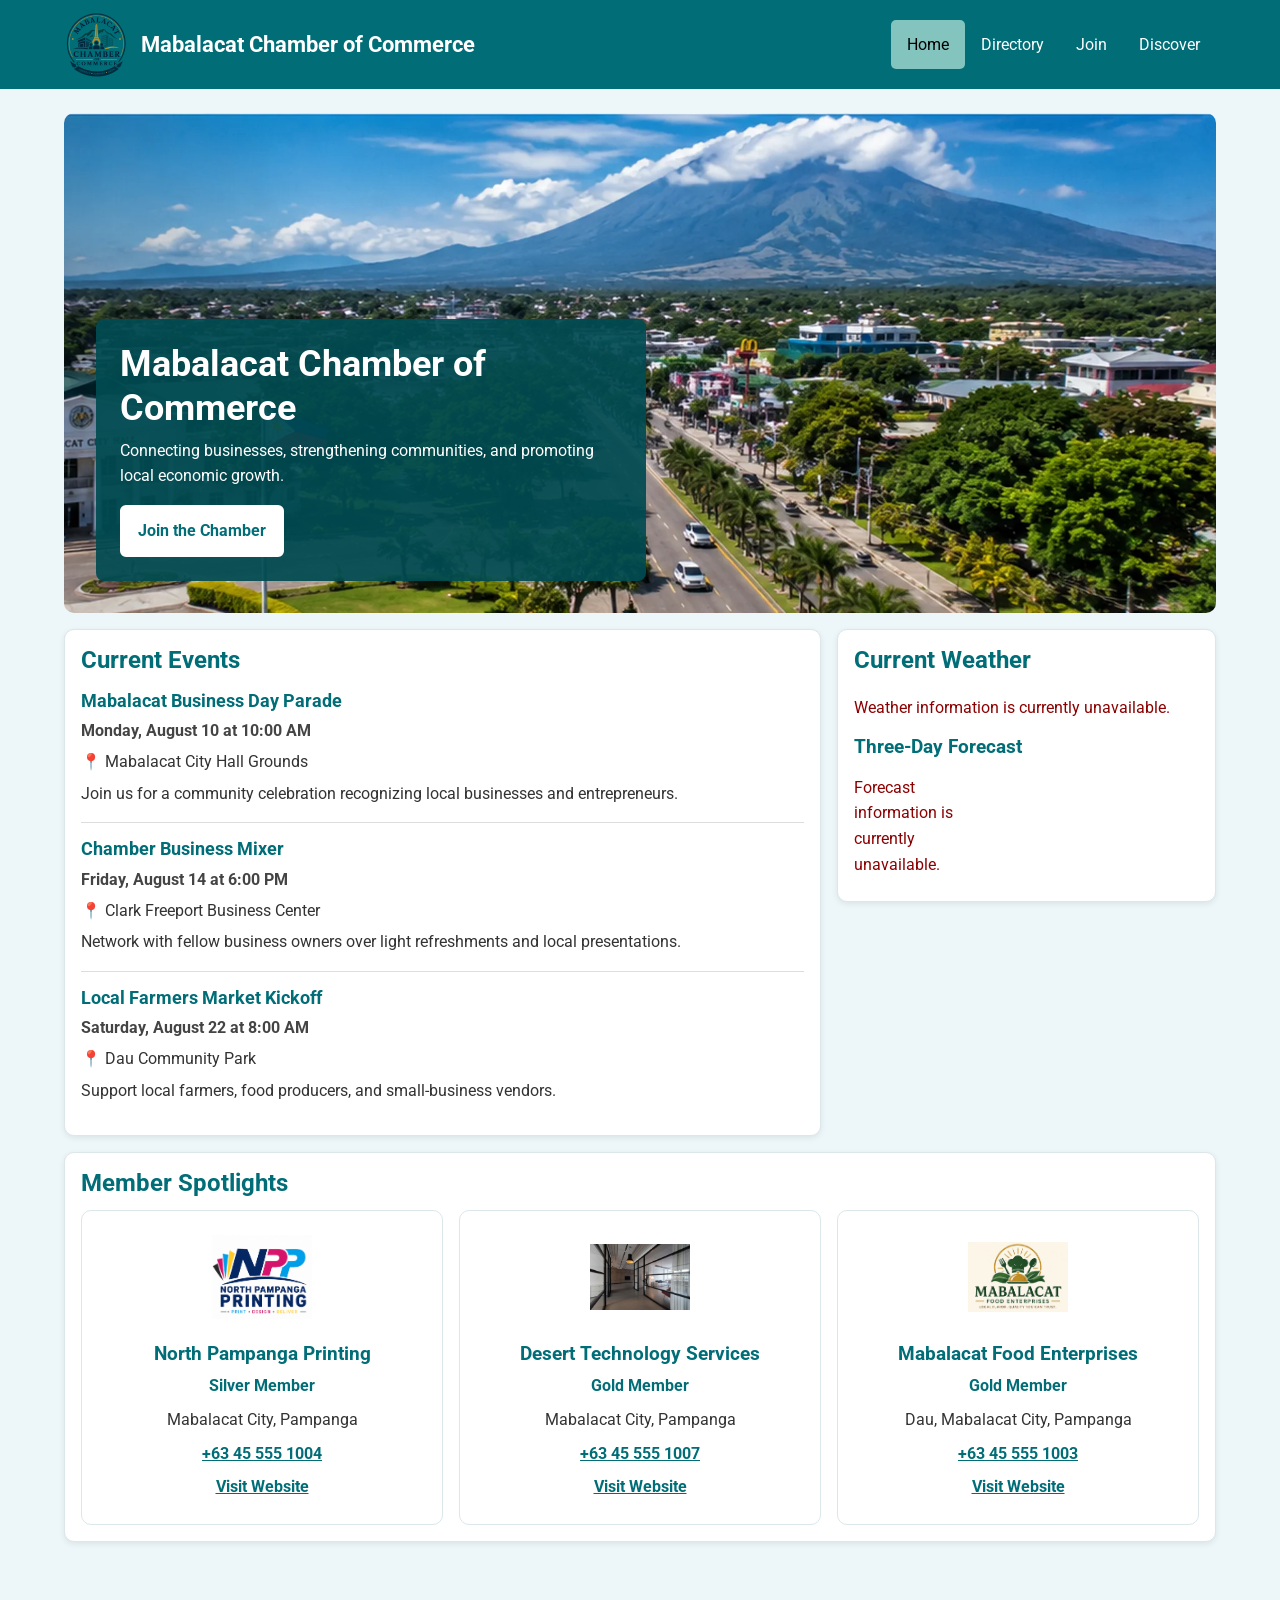
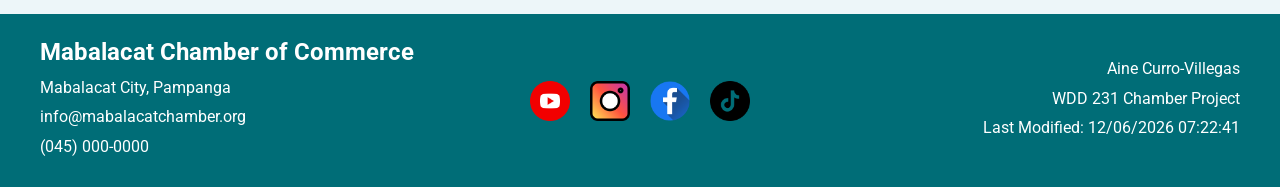
==== commit 5fecdc8d: "commit" ====
--- a/chamber/index.html
+++ b/chamber/index.html
@@ -59,6 +59,7 @@
 
             <nav aria-label="Main navigation">
                 <ul id="navMenu">
+
                     <li>
                         <a href="index.html" class="active">Home</a>
                     </li>
@@ -74,6 +75,7 @@
                     <li>
                         <a href="discover.html">Discover</a>
                     </li>
+
                 </ul>
             </nav>
 
@@ -86,12 +88,13 @@
         <section class="hero">
 
             <picture>
-                <source media="(min-width: 768px)" srcset="images/mabalacat-hero-small.webp">
+                <source media="(min-width: 768px)" srcset="images/mabalacat-hero-large.webp">
 
                 <img src="images/mabalacat-hero-small.webp" alt="View of Mabalacat City" width="1200" height="500">
             </picture>
 
             <div class="hero-content">
+
                 <h1>Mabalacat Chamber of Commerce</h1>
 
                 <p>
@@ -102,116 +105,167 @@
                 <a href="join.html" class="cta-button">
                     Join the Chamber
                 </a>
+
             </div>
 
         </section>
 
-    <!-- Events and Weather -->
+        <!-- Events and Weather -->
         <section class="home-grid">
 
-    <!-- Current Events -->
-        <section class="card">
-
-        <h2>Current Events</h2>
-
-        <p>
-            Business Networking Forum — Meet local entrepreneurs,
-            professionals, and community leaders.
-        </p>
-
-        <p>
-            Community Trade Fair scheduled next month in
-            Mabalacat City.
-        </p>
-
-        <p>
-            Registration is now open for local business workshops.
-        </p>
-
-    </section>
-
-    <!-- Current Weather -->
-        <section class="card weather-card">
-
-        <h2>Current Weather</h2>
-
-        <div id="weather">
-            <p>Loading weather data...</p>
-        </div>
-
-        <h3>Three-Day Forecast</h3>
-
-        <div id="forecast">
-            <p>Loading forecast...</p>
-        </div>
-
-    </section>
-
-</section>
+            <!-- Current Events -->
+            <section class="card events-card">
+
+                <h2>Current Events</h2>
+
+                <article class="event">
+
+                    <h3>Mabalacat Business Day Parade</h3>
+
+                    <p>
+                        <strong>Monday, August 10 at 10:00 AM</strong>
+                    </p>
+
+                    <p>📍 Mabalacat City Hall Grounds</p>
+
+                    <p>
+                        Join us for a community celebration recognizing local
+                        businesses and entrepreneurs.
+                    </p>
+
+                </article>
+
+                <hr>
+
+                <article class="event">
+
+                    <h3>Chamber Business Mixer</h3>
+
+                    <p>
+                        <strong>Friday, August 14 at 6:00 PM</strong>
+                    </p>
+
+                    <p>📍 Clark Freeport Business Center</p>
+
+                    <p>
+                        Network with fellow business owners over light
+                        refreshments and local presentations.
+                    </p>
+
+                </article>
+
+                <hr>
+
+                <article class="event">
+
+                    <h3>Local Farmers Market Kickoff</h3>
+
+                    <p>
+                        <strong>Saturday, August 22 at 8:00 AM</strong>
+                    </p>
+
+                    <p>📍 Dau Community Park</p>
+
+                    <p>
+                        Support local farmers, food producers, and
+                        small-business vendors.
+                    </p>
+
+                </article>
+
+            </section>
+
+            <!-- Current Weather -->
+            <section class="card weather-card">
+
+                <h2>Current Weather</h2>
+
+                <div id="weather">
+                    <p>Loading weather data...</p>
+                </div>
+
+                <h3>Three-Day Forecast</h3>
+
+                <div id="forecast">
+                    <p>Loading forecast...</p>
+                </div>
+
+            </section>
+
+        </section>
 
         <!-- Member Spotlights -->
         <section class="card spotlight-section">
+
             <h2>Member Spotlights</h2>
 
             <div id="spotlights" class="spotlight-grid"></div>
+
         </section>
 
     </main>
 
     <footer>
         <div class="footer-content">
-    
+
             <div class="footer-contact">
+
                 <h2>Mabalacat Chamber of Commerce</h2>
-    
+
                 <p>Mabalacat City, Pampanga</p>
-    
+
                 <p>
                     <a href="mailto:info@mabalacatchamber.org">
                         info@mabalacatchamber.org
                     </a>
                 </p>
-    
+
                 <p>
                     <a href="tel:+63450000000">
                         (045) 000-0000
                     </a>
                 </p>
-            </div>
-    
+
+            </div>
+
             <div class="social-links" aria-label="Social media links">
-    
+
                 <a href="https://www.youtube.com/" target="_blank" rel="noopener noreferrer"
                     aria-label="Visit our YouTube page">
-    
+
                     <img src="images/youtube.png" alt="" width="44" height="44">
                 </a>
-    
+
                 <a href="https://www.instagram.com/" target="_blank" rel="noopener noreferrer"
                     aria-label="Visit our Instagram page">
-    
+
                     <img src="images/instagram.png" alt="" width="44" height="44">
                 </a>
 
-                <a href="https://www.facebook.com/" target="_blank" rel="noopener noreferrer" aria-label="Visit our Instagram page">
-                
+                <a href="https://www.facebook.com/" target="_blank" rel="noopener noreferrer"
+                    aria-label="Visit our Facebook page">
+
                     <img src="images/facebook.png" alt="" width="44" height="44">
                 </a>
-    
+
                 <a href="https://www.tiktok.com/" target="_blank" rel="noopener noreferrer"
                     aria-label="Visit our TikTok page">
-    
+
                     <img src="images/tiktok.png" alt="" width="44" height="44">
                 </a>
-    
-            </div>
-    
+
+            </div>
+
             <div class="footer-project">
+
                 <p>Aine Curro-Villegas</p>
+
                 <p>WDD 231 Chamber Project</p>
+
                 <p id="lastModified"></p>
-            </div>
-    
+
+            </div>
+
         </div>
     </footer>
 
--- a/chamber/styles/small.css
+++ b/chamber/styles/small.css
@@ -565,4 +565,30 @@
 
 .weather-error {
     color: #8b0000;
+}
+
+/* ---------- EVENTS ---------- */
+
+.event {
+    margin-bottom: 1rem;
+}
+
+.event h3 {
+    color: var(--primary-color);
+    font-size: 1.1rem;
+    margin-bottom: .4rem;
+}
+
+.event p {
+    margin-bottom: .35rem;
+}
+
+.event strong {
+    color: #444;
+}
+
+.card hr {
+    border: none;
+    border-top: 1px solid #ddd;
+    margin: 1rem 0;
 }
--- a/chamber/styles/large.css
+++ b/chamber/styles/large.css
@@ -83,14 +83,20 @@
 
     /* ---------- HOME GRID ---------- */
 
-    .home-grid {
-        grid-template-columns: 2fr 1fr;
-        align-items: stretch;
-    }
+   .home-grid {
+       display: grid;
+       grid-template-columns: 2fr 1fr;
+       gap: 1rem;
+       align-items: start;
+   }
 
-    .home-grid .card {
-        height: 100%;
-    }
+   .home-grid>.card:first-child {
+       grid-column: 1;
+   }
+
+   .home-grid>.weather-card {
+       grid-column: 2;
+   }
 
     /* ---------- WEATHER FORECAST ---------- */
 
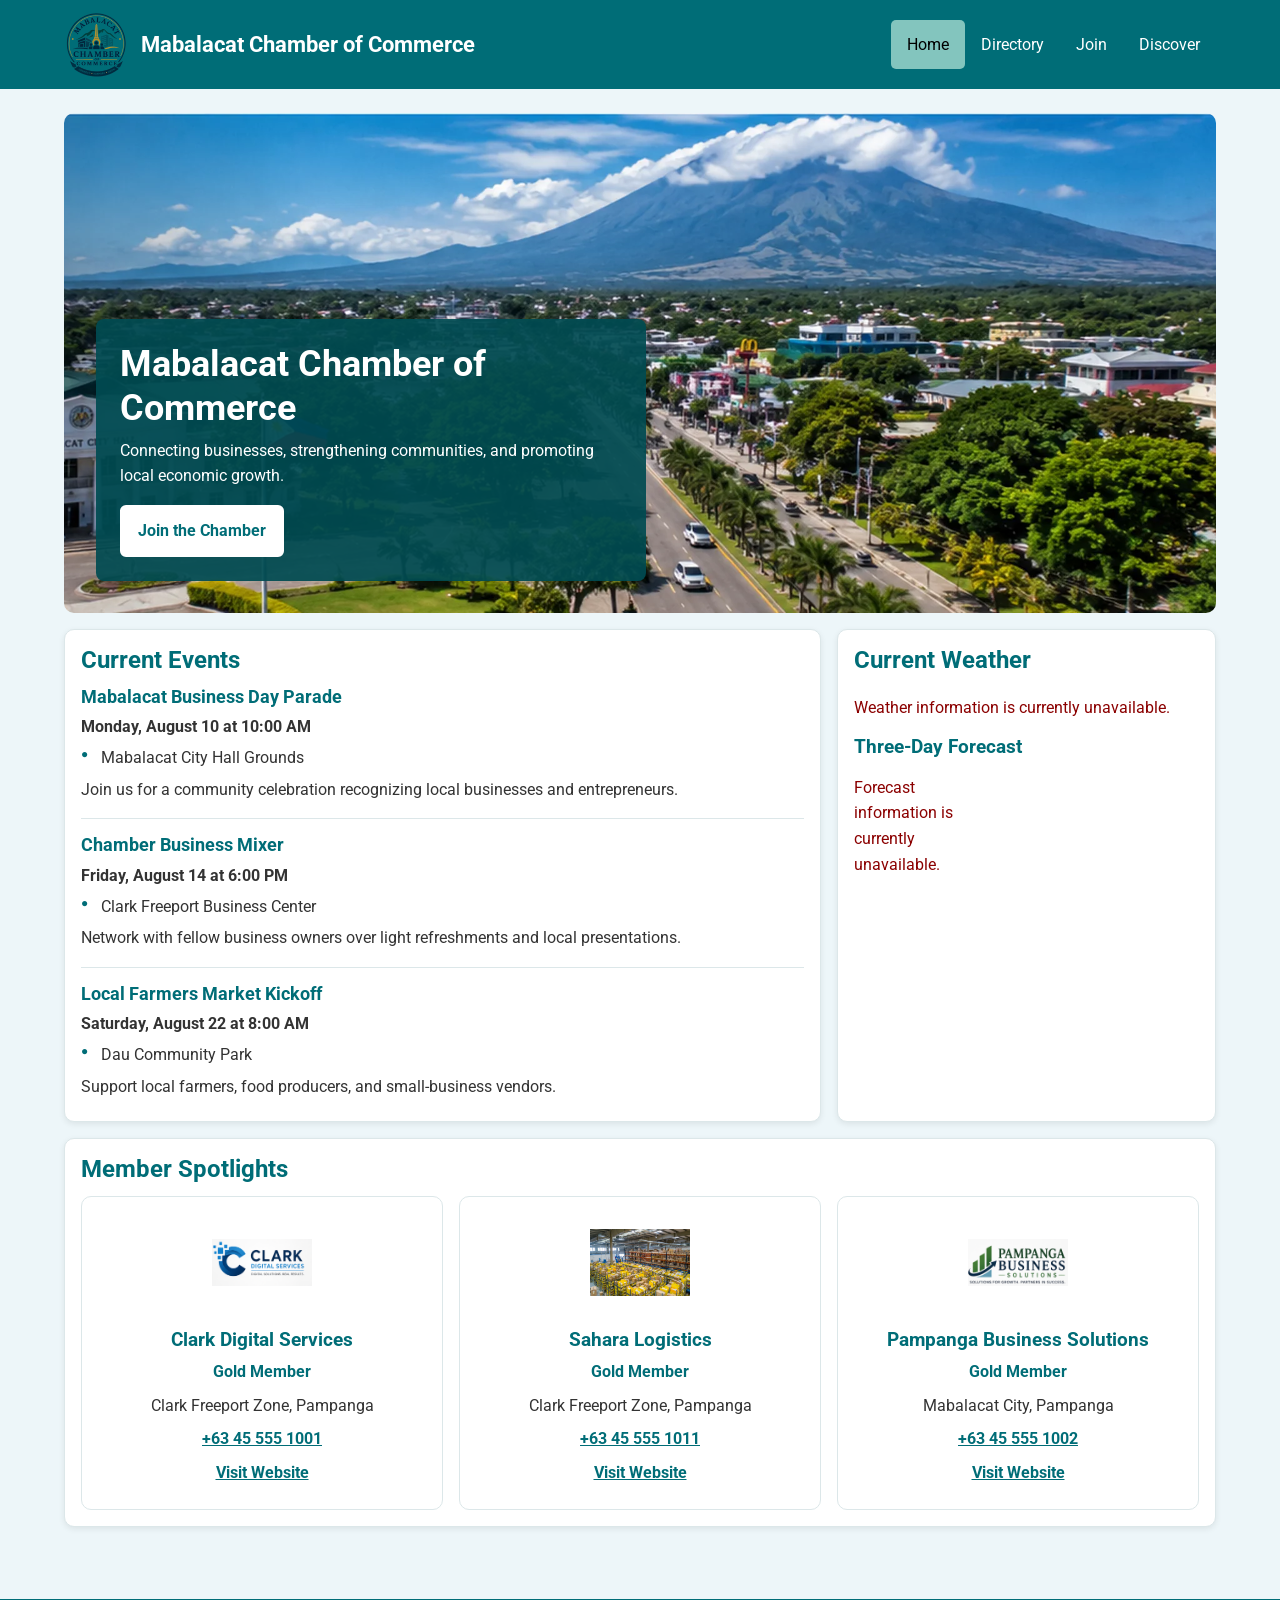
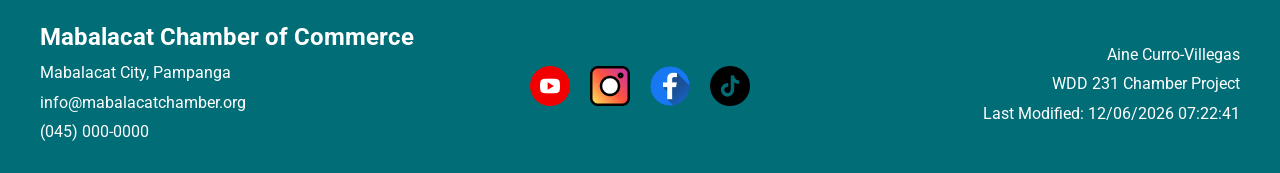
==== commit 7fa29ff5: "commit" ====
--- a/chamber/index.html
+++ b/chamber/index.html
@@ -8,7 +8,7 @@
     <title>Mabalacat Chamber of Commerce | Home</title>
 
     <meta name="description"
-        content="The Mabalacat Chamber of Commerce supports local businesses, promotes economic growth, and strengthens the community through collaboration and networking opportunities.">
+        content="Discover Mabalacat businesses, community events, weather updates, and Chamber membership opportunities.">
 
     <meta name="author" content="Lolilaine Curro-Villegas">
 
@@ -45,7 +45,7 @@
         <div class="header-container">
 
             <a href="index.html" class="logo-title">
-                <img src="images/mabalacatlogo.png" alt="Mabalacat Chamber of Commerce Logo" class="logo" width="65"
+                <img src="images/mabalacatlogo.png" alt="Mabalacat Chamber of Commerce logo" class="logo" width="65"
                     height="65">
 
                 <span class="site-title">
@@ -53,15 +53,17 @@
                 </span>
             </a>
 
-            <button id="menuButton" type="button" aria-label="Open navigation menu" aria-expanded="false">
+            <button id="menuButton" type="button" aria-label="Open navigation menu" aria-expanded="false"
+                aria-controls="navMenu">
                 ☰
             </button>
 
             <nav aria-label="Main navigation">
                 <ul id="navMenu">
-
-                    <li>
-                        <a href="index.html" class="active">Home</a>
+                    <li>
+                        <a href="index.html" class="active" aria-current="page">
+                            Home
+                        </a>
                     </li>
 
                     <li>
@@ -75,7 +77,6 @@
                     <li>
                         <a href="discover.html">Discover</a>
                     </li>
-
                 </ul>
             </nav>
 
@@ -94,7 +95,6 @@
             </picture>
 
             <div class="hero-content">
-
                 <h1>Mabalacat Chamber of Commerce</h1>
 
                 <p>
@@ -105,7 +105,6 @@
                 <a href="join.html" class="cta-button">
                     Join the Chamber
                 </a>
-
             </div>
 
         </section>
@@ -115,92 +114,87 @@
 
             <!-- Current Events -->
             <section class="card events-card">
-
                 <h2>Current Events</h2>
 
                 <article class="event">
-
                     <h3>Mabalacat Business Day Parade</h3>
 
+                    <p class="event-date">
+                        Monday, August 10 at 10:00 AM
+                    </p>
+
+                    <p class="event-location">
+                        Mabalacat City Hall Grounds
+                    </p>
+
                     <p>
-                        <strong>Monday, August 10 at 10:00 AM</strong>
-                    </p>
-
-                    <p>📍 Mabalacat City Hall Grounds</p>
-
-                    <p>
-                        Join us for a community celebration recognizing local
-                        businesses and entrepreneurs.
-                    </p>
-
+                        Join us for a community celebration recognizing
+                        local businesses and entrepreneurs.
+                    </p>
                 </article>
 
                 <hr>
 
                 <article class="event">
-
                     <h3>Chamber Business Mixer</h3>
 
-                    <p>
-                        <strong>Friday, August 14 at 6:00 PM</strong>
-                    </p>
-
-                    <p>📍 Clark Freeport Business Center</p>
+                    <p class="event-date">
+                        Friday, August 14 at 6:00 PM
+                    </p>
+
+                    <p class="event-location">
+                        Clark Freeport Business Center
+                    </p>
 
                     <p>
                         Network with fellow business owners over light
                         refreshments and local presentations.
                     </p>
-
                 </article>
 
                 <hr>
 
                 <article class="event">
-
                     <h3>Local Farmers Market Kickoff</h3>
 
-                    <p>
-                        <strong>Saturday, August 22 at 8:00 AM</strong>
-                    </p>
-
-                    <p>📍 Dau Community Park</p>
+                    <p class="event-date">
+                        Saturday, August 22 at 8:00 AM
+                    </p>
+
+                    <p class="event-location">
+                        Dau Community Park
+                    </p>
 
                     <p>
                         Support local farmers, food producers, and
                         small-business vendors.
                     </p>
-
                 </article>
-
             </section>
 
             <!-- Current Weather -->
             <section class="card weather-card">
-
                 <h2>Current Weather</h2>
 
-                <div id="weather">
+                <div id="weather" aria-live="polite">
                     <p>Loading weather data...</p>
                 </div>
 
                 <h3>Three-Day Forecast</h3>
 
-                <div id="forecast">
+                <div id="forecast" aria-live="polite">
                     <p>Loading forecast...</p>
                 </div>
-
             </section>
 
         </section>
 
         <!-- Member Spotlights -->
         <section class="card spotlight-section">
-
             <h2>Member Spotlights</h2>
 
-            <div id="spotlights" class="spotlight-grid"></div>
-
+            <div id="spotlights" class="spotlight-grid" aria-live="polite">
+            </div>
         </section>
 
     </main>
@@ -209,7 +203,6 @@
         <div class="footer-content">
 
             <div class="footer-contact">
-
                 <h2>Mabalacat Chamber of Commerce</h2>
 
                 <p>Mabalacat City, Pampanga</p>
@@ -225,45 +218,36 @@
                         (045) 000-0000
                     </a>
                 </p>
-
             </div>
 
             <div class="social-links" aria-label="Social media links">
 
                 <a href="https://www.youtube.com/" target="_blank" rel="noopener noreferrer"
                     aria-label="Visit our YouTube page">
-
                     <img src="images/youtube.png" alt="" width="44" height="44">
                 </a>
 
                 <a href="https://www.instagram.com/" target="_blank" rel="noopener noreferrer"
                     aria-label="Visit our Instagram page">
-
                     <img src="images/instagram.png" alt="" width="44" height="44">
                 </a>
 
                 <a href="https://www.facebook.com/" target="_blank" rel="noopener noreferrer"
                     aria-label="Visit our Facebook page">
-
                     <img src="images/facebook.png" alt="" width="44" height="44">
                 </a>
 
                 <a href="https://www.tiktok.com/" target="_blank" rel="noopener noreferrer"
                     aria-label="Visit our TikTok page">
-
                     <img src="images/tiktok.png" alt="" width="44" height="44">
                 </a>
 
             </div>
 
             <div class="footer-project">
-
                 <p>Aine Curro-Villegas</p>
-
                 <p>WDD 231 Chamber Project</p>
-
                 <p id="lastModified"></p>
-
             </div>
 
         </div>
--- a/chamber/styles/small.css
+++ b/chamber/styles/small.css
@@ -8,6 +8,11 @@
     --text-color: #333333;
     --white: #ffffff;
     --border-color: #dce7e9;
+    --error-color: #8b0000;
+    --shadow-color: rgba(0, 0, 0, 0.08);
+    --overlay-color: rgba(0, 75, 82, 0.92);
+    --nav-border-color: rgba(255, 255, 255, 0.15);
+    --social-hover-color: rgba(255, 255, 255, 0.15);
 }
 
 /* ---------- RESET ---------- */
@@ -33,6 +38,7 @@
 /* ---------- GENERAL ELEMENTS ---------- */
 
 img {
+    display: block;
     max-width: 100%;
 }
 
@@ -101,12 +107,21 @@
 
 #menuButton {
     display: block;
+    padding: 0.25rem;
+    border: none;
     background: none;
-    border: none;
     color: var(--white);
     font-size: 2rem;
     line-height: 1;
     cursor: pointer;
+}
+
+#menuButton:focus-visible,
+#navMenu a:focus-visible,
+.cta-button:focus-visible,
+.social-links a:focus-visible {
+    outline: 3px solid var(--secondary-color);
+    outline-offset: 3px;
 }
 
 nav {
@@ -131,13 +146,11 @@
 #navMenu a {
     display: block;
     padding: 1rem;
-    color: var(--white);
-    text-align: center;
-    text-decoration: none;
-    border-top: 1px solid rgba(255, 255, 255, 0.15);
-    transition:
-        background-color 0.3s,
-        color 0.3s;
+    border-top: 1px solid var(--nav-border-color);
+    color: var(--white);
+    text-align: center;
+    text-decoration: none;
+    transition: background-color 0.3s, color 0.3s;
 }
 
 #navMenu a:hover,
@@ -166,7 +179,6 @@
 
 .hero picture,
 .hero picture img {
-    display: block;
     width: 100%;
 }
 
@@ -180,9 +192,10 @@
     right: 1rem;
     bottom: 1rem;
     left: 1rem;
+    max-width: 550px;
     padding: 1rem;
     border-radius: 8px;
-    background-color: rgba(0, 75, 82, 0.92);
+    background-color: var(--overlay-color);
     color: var(--white);
 }
 
@@ -207,9 +220,7 @@
     color: var(--primary-color);
     font-weight: 700;
     text-decoration: none;
-    transition:
-        background-color 0.3s,
-        color 0.3s;
+    transition: background-color 0.3s, color 0.3s;
 }
 
 .cta-button:hover {
@@ -226,7 +237,7 @@
     border: 1px solid var(--border-color);
     border-radius: 10px;
     background-color: var(--white);
-    box-shadow: 0 2px 6px rgba(0, 0, 0, 0.08);
+    box-shadow: 0 2px 6px var(--shadow-color);
 }
 
 .card h2 {
@@ -240,6 +251,12 @@
 
 .card p {
     margin-bottom: 0.5rem;
+}
+
+.card hr {
+    margin: 1rem 0;
+    border: none;
+    border-top: 1px solid var(--border-color);
 }
 
 /* ---------- HOME GRID ---------- */
@@ -250,27 +267,89 @@
     gap: 1rem;
 }
 
-/* Prevent doubled spacing inside the grid */
-
-.home-grid .card {
+.home-grid>.card {
     margin-bottom: 0;
 }
 
-/* ---------- WEATHER ---------- */
+/* ---------- EVENTS ---------- */
+
+.event {
+    margin-bottom: 1rem;
+}
+
+.event:last-child {
+    margin-bottom: 0;
+}
+
+.event h3 {
+    margin-top: 0;
+    margin-bottom: 0.4rem;
+    color: var(--primary-color);
+    font-size: 1.1rem;
+}
+
+.event p {
+    margin-bottom: 0.35rem;
+}
+
+.event-date {
+    color: var(--text-color);
+    font-weight: 700;
+}
+
+.event-location {
+    position: relative;
+    padding-left: 1.25rem;
+}
+
+.event-location::before {
+    position: absolute;
+    left: 0;
+    content: "●";
+    color: var(--primary-color);
+    font-size: 0.75rem;
+}
+
+/* ---------- CURRENT WEATHER ---------- */
 
 #weather {
     padding-top: 0.5rem;
 }
 
-#weather p {
-    margin-bottom: 0.5rem;
-}
-
-#weather img {
+.current-weather {
+    display: flex;
+    align-items: center;
+    gap: 1rem;
+    margin-top: 0.5rem;
+}
+
+.weather-symbol {
     width: 75px;
-    height: 75px;
-    object-fit: contain;
-}
+    flex-shrink: 0;
+    font-size: 3.5rem;
+    line-height: 1;
+    text-align: center;
+}
+
+.weather-details {
+    flex: 1;
+}
+
+.weather-details p {
+    margin-bottom: 0.25rem;
+}
+
+.current-temperature {
+    color: var(--primary-color);
+    font-size: 1.75rem;
+    font-weight: 700;
+}
+
+.weather-error {
+    color: var(--error-color);
+}
+
+/* ---------- FORECAST ---------- */
 
 #forecast {
     display: grid;
@@ -284,13 +363,35 @@
     border: 1px solid var(--border-color);
     border-radius: 8px;
     background-color: var(--accent-color);
+    text-align: center;
 }
 
 .forecast-card h4 {
-    margin-bottom: 0.5rem;
+    margin-bottom: 0.25rem;
+    color: var(--primary-color);
+}
+
+.forecast-card p {
+    margin-bottom: 0.25rem;
+}
+
+.forecast-symbol {
+    margin: 0.25rem 0;
+    font-size: 2.25rem;
+    line-height: 1;
+}
+
+.forecast-temperature {
+    color: var(--primary-color);
+    font-size: 1.2rem;
+    font-weight: 700;
 }
 
 /* ---------- MEMBER SPOTLIGHTS ---------- */
+
+.spotlight-section {
+    margin-top: 1rem;
+}
 
 .spotlight-grid {
     display: grid;
@@ -298,6 +399,13 @@
     gap: 1rem;
 }
 
+.spotlight-grid:empty::after {
+    display: block;
+    padding: 1rem;
+    text-align: center;
+    content: "Loading member spotlights...";
+}
+
 .spotlight-card {
     padding: 1rem;
     border: 1px solid var(--border-color);
@@ -307,7 +415,6 @@
 }
 
 .spotlight-card img {
-    display: block;
     width: 100px;
     height: 100px;
     margin: 0 auto 1rem;
@@ -315,11 +422,23 @@
 }
 
 .spotlight-card h3 {
+    margin-top: 0;
     margin-bottom: 0.5rem;
 }
 
 .spotlight-card a {
     font-weight: 700;
+}
+
+.membership-level {
+    color: var(--primary-color);
+    font-weight: 700;
+}
+
+.data-error {
+    grid-column: 1 / -1;
+    padding: 1rem;
+    text-align: center;
 }
 
 /* ---------- DIRECTORY ---------- */
@@ -354,7 +473,6 @@
 }
 
 .grid-view img {
-    display: block;
     max-width: 120px;
     margin: 0 auto 1rem;
 }
@@ -391,32 +509,6 @@
 .footer-content p {
     margin-bottom: 0.25rem;
 }
-
-/* ---------- MEMBER SPOTLIGHT DETAILS ---------- */
-
-.spotlight-section {
-    margin-top: 1rem;
-}
-
-.spotlight-grid:empty::after {
-    content: "Loading member spotlights...";
-    display: block;
-    padding: 1rem;
-    text-align: center;
-}
-
-.membership-level {
-    color: var(--primary-color);
-    font-weight: 700;
-}
-
-.data-error {
-    grid-column: 1 / -1;
-    padding: 1rem;
-    text-align: center;
-}
-
-/* ---------- FOOTER LINKS ---------- */
 
 .footer-content a {
     color: var(--white);
@@ -443,152 +535,17 @@
     width: 48px;
     height: 48px;
     border-radius: 50%;
-    transition:
-        transform 0.2s,
-        background-color 0.2s;
+    transition: background-color 0.2s, transform 0.2s;
 }
 
 .social-links a:hover {
-    background-color: rgba(255, 255, 255, 0.15);
+    background-color: var(--social-hover-color);
+    text-decoration: none;
     transform: translateY(-2px);
-    text-decoration: none;
 }
 
 .social-links img {
-    display: block;
     width: 40px;
     height: 40px;
     object-fit: contain;
-}
-
-/* ---------- CURRENT WEATHER ---------- */
-
-.current-weather {
-    display: flex;
-    align-items: center;
-    gap: 1rem;
-}
-
-.current-weather img {
-    width: 80px;
-    height: 80px;
-    object-fit: contain;
-    flex-shrink: 0;
-}
-
-.weather-details {
-    flex: 1;
-}
-
-.weather-details p {
-    margin-bottom: 0.25rem;
-}
-
-.current-temperature {
-    color: var(--primary-color);
-    font-size: 1.75rem;
-    font-weight: 700;
-}
-
-.weather-error {
-    color: #8b0000;
-}
-
-/* ---------- CURRENT WEATHER ---------- */
-
-.current-weather {
-    display: flex;
-    align-items: center;
-    gap: 1rem;
-    margin-top: 0.5rem;
-}
-
-.weather-symbol {
-    width: 75px;
-    flex-shrink: 0;
-    font-size: 3.5rem;
-    line-height: 1;
-    text-align: center;
-}
-
-.weather-details {
-    flex: 1;
-}
-
-.weather-details p {
-    margin-bottom: 0.25rem;
-}
-
-.current-temperature {
-    color: var(--primary-color);
-    font-size: 1.75rem;
-    font-weight: 700;
-}
-
-/* ---------- FORECAST ---------- */
-
-#forecast {
-    display: grid;
-    grid-template-columns: 1fr;
-    gap: 0.75rem;
-    margin-top: 1rem;
-}
-
-.forecast-card {
-    padding: 0.75rem;
-    border: 1px solid var(--border-color);
-    border-radius: 8px;
-    background-color: var(--accent-color);
-    text-align: center;
-}
-
-.forecast-card h4 {
-    margin-bottom: 0.25rem;
-    color: var(--primary-color);
-}
-
-.forecast-symbol {
-    margin: 0.25rem 0;
-    font-size: 2.25rem;
-    line-height: 1;
-}
-
-.forecast-temperature {
-    color: var(--primary-color);
-    font-size: 1.2rem;
-    font-weight: 700;
-}
-
-.forecast-card p {
-    margin-bottom: 0.25rem;
-}
-
-.weather-error {
-    color: #8b0000;
-}
-
-/* ---------- EVENTS ---------- */
-
-.event {
-    margin-bottom: 1rem;
-}
-
-.event h3 {
-    color: var(--primary-color);
-    font-size: 1.1rem;
-    margin-bottom: .4rem;
-}
-
-.event p {
-    margin-bottom: .35rem;
-}
-
-.event strong {
-    color: #444;
-}
-
-.card hr {
-    border: none;
-    border-top: 1px solid #ddd;
-    margin: 1rem 0;
 }
--- a/chamber/styles/large.css
+++ b/chamber/styles/large.css
@@ -51,12 +51,6 @@
         text-align: left;
     }
 
-    #navMenu a:hover,
-    #navMenu a.active {
-        background-color: var(--secondary-color);
-        color: #000000;
-    }
-
     /* ---------- MAIN ---------- */
 
     main {
@@ -73,7 +67,6 @@
         right: auto;
         bottom: 2rem;
         left: 2rem;
-        max-width: 500px;
         padding: 1.5rem;
     }
 
@@ -81,30 +74,24 @@
         font-size: 2rem;
     }
 
-    /* ---------- HOME GRID ---------- */
+    /* ---------- EVENTS AND WEATHER ---------- */
 
-   .home-grid {
-       display: grid;
-       grid-template-columns: 2fr 1fr;
-       gap: 1rem;
-       align-items: start;
-   }
+    .home-grid {
+        grid-template-columns: 2fr 1fr;
+        align-items: stretch;
+    }
 
-   .home-grid>.card:first-child {
-       grid-column: 1;
-   }
+    .home-grid>.card {
+        height: 100%;
+    }
 
-   .home-grid>.weather-card {
-       grid-column: 2;
-   }
-
-    /* ---------- WEATHER FORECAST ---------- */
+    /* ---------- FORECAST ---------- */
 
     #forecast {
-        grid-template-columns: repeat(3, 1fr);
+        grid-template-columns: 1fr;
     }
 
-    /* ---------- SPOTLIGHTS ---------- */
+    /* ---------- MEMBER SPOTLIGHTS ---------- */
 
     .spotlight-grid {
         grid-template-columns: repeat(2, 1fr);
@@ -118,20 +105,18 @@
 
     /* ---------- FOOTER ---------- */
 
-/* ---------- FOOTER ---------- */
-
     .footer-content {
-    grid-template-columns: 1fr auto 1fr;
-    align-items: center;
-}
+        grid-template-columns: 1fr auto 1fr;
+        align-items: center;
+    }
 
     .social-links {
-    justify-content: center;
-}
+        justify-content: center;
+    }
 
     .footer-project {
-    text-align: right;
-}
+        text-align: right;
+    }
 }
 
 /* ==========================================
@@ -163,4 +148,12 @@
     .grid-view {
         grid-template-columns: repeat(3, 1fr);
     }
+
+    #forecast {
+        grid-template-columns: repeat(3, 1fr);
+    }
+
+    .forecast-card {
+        padding: 0.5rem;
+    }
 }
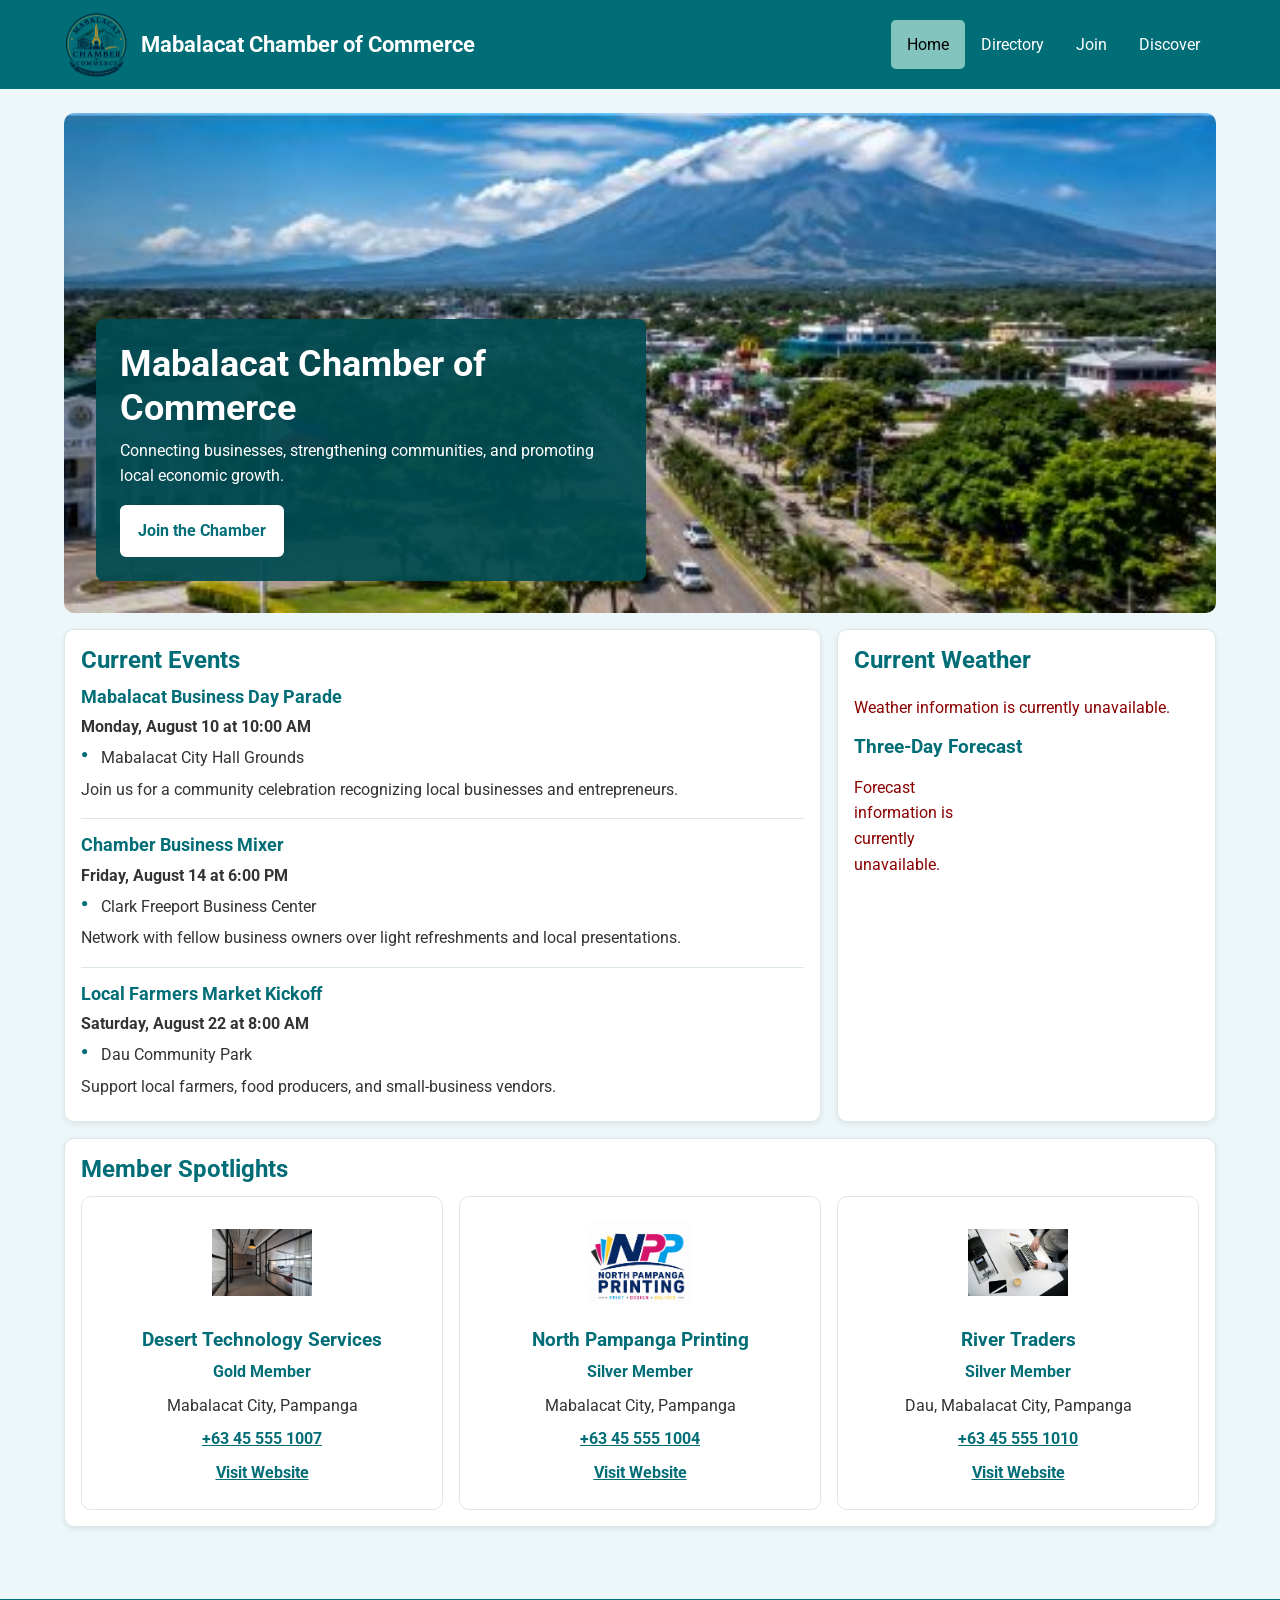
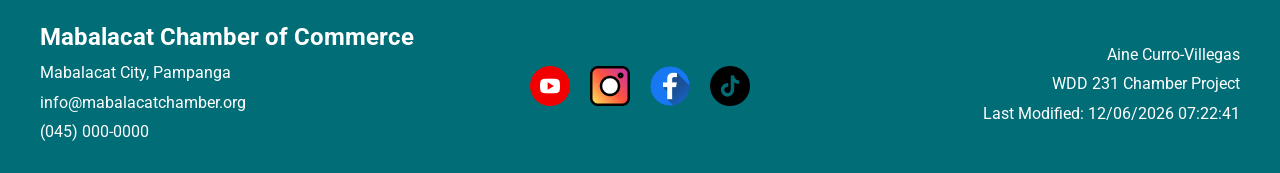
==== commit e288a708: "commit" ====
--- a/chamber/index.html
+++ b/chamber/index.html
@@ -16,13 +16,18 @@
 
     <!-- Open Graph -->
     <meta property="og:title" content="Mabalacat Chamber of Commerce">
+
     <meta property="og:description" content="Supporting local businesses and community development in Mabalacat City.">
-    <meta property="og:image" content="https://ainevillegas.github.io/wdd231/chamber/images/chamber-og.jpg">
+
+    <meta property="og:image" content="https://ainevillegas.github.io/wdd231/chamber/images/mabalacat-hero-large.jpg">
+
     <meta property="og:url" content="https://ainevillegas.github.io/wdd231/chamber/index.html">
+
     <meta property="og:type" content="website">
 
     <!-- Google Fonts -->
     <link rel="preconnect" href="https://fonts.googleapis.com">
+
     <link rel="preconnect" href="https://fonts.gstatic.com" crossorigin>
 
     <link href="https://fonts.googleapis.com/css2?family=Roboto:wght@400;700&display=swap" rel="stylesheet">
@@ -45,12 +50,14 @@
         <div class="header-container">
 
             <a href="index.html" class="logo-title">
+
                 <img src="images/mabalacatlogo.png" alt="Mabalacat Chamber of Commerce logo" class="logo" width="65"
                     height="65">
 
                 <span class="site-title">
                     Mabalacat Chamber of Commerce
                 </span>
+
             </a>
 
             <button id="menuButton" type="button" aria-label="Open navigation menu" aria-expanded="false"
@@ -60,6 +67,7 @@
 
             <nav aria-label="Main navigation">
                 <ul id="navMenu">
+
                     <li>
                         <a href="index.html" class="active" aria-current="page">
                             Home
@@ -67,16 +75,23 @@
                     </li>
 
                     <li>
-                        <a href="directory.html">Directory</a>
+                        <a href="directory.html">
+                            Directory
+                        </a>
                     </li>
 
                     <li>
-                        <a href="join.html">Join</a>
+                        <a href="join.html">
+                            Join
+                        </a>
                     </li>
 
                     <li>
-                        <a href="discover.html">Discover</a>
+                        <a href="discover.html">
+                            Discover
+                        </a>
                     </li>
+
                 </ul>
             </nav>
 
@@ -89,12 +104,16 @@
         <section class="hero">
 
             <picture>
-                <source media="(min-width: 768px)" srcset="images/mabalacat-hero-large.webp">
-
-                <img src="images/mabalacat-hero-small.webp" alt="View of Mabalacat City" width="1200" height="500">
+
+                <source media="(min-width: 768px)" srcset="images/mabalacat-hero-large.jpg">
+
+                <img src="images/mabalacat-hero-small.webp" alt="View of Mabalacat City" width="1200" height="500"
+                    fetchpriority="high">
+
             </picture>
 
             <div class="hero-content">
+
                 <h1>Mabalacat Chamber of Commerce</h1>
 
                 <p>
@@ -105,18 +124,21 @@
                 <a href="join.html" class="cta-button">
                     Join the Chamber
                 </a>
+
             </div>
 
         </section>
 
         <!-- Events and Weather -->
-        <section class="home-grid">
+        <div class="home-grid">
 
             <!-- Current Events -->
             <section class="card events-card">
+
                 <h2>Current Events</h2>
 
                 <article class="event">
+
                     <h3>Mabalacat Business Day Parade</h3>
 
                     <p class="event-date">
@@ -131,11 +153,13 @@
                         Join us for a community celebration recognizing
                         local businesses and entrepreneurs.
                     </p>
+
                 </article>
 
                 <hr>
 
                 <article class="event">
+
                     <h3>Chamber Business Mixer</h3>
 
                     <p class="event-date">
@@ -150,11 +174,13 @@
                         Network with fellow business owners over light
                         refreshments and local presentations.
                     </p>
+
                 </article>
 
                 <hr>
 
                 <article class="event">
+
                     <h3>Local Farmers Market Kickoff</h3>
 
                     <p class="event-date">
@@ -169,11 +195,14 @@
                         Support local farmers, food producers, and
                         small-business vendors.
                     </p>
+
                 </article>
+
             </section>
 
             <!-- Current Weather -->
             <section class="card weather-card">
+
                 <h2>Current Weather</h2>
 
                 <div id="weather" aria-live="polite">
@@ -185,24 +214,29 @@
                 <div id="forecast" aria-live="polite">
                     <p>Loading forecast...</p>
                 </div>
+
             </section>
 
-        </section>
+        </div>
 
         <!-- Member Spotlights -->
         <section class="card spotlight-section">
+
             <h2>Member Spotlights</h2>
 
             <div id="spotlights" class="spotlight-grid" aria-live="polite">
             </div>
+
         </section>
 
     </main>
 
     <footer>
+
         <div class="footer-content">
 
             <div class="footer-contact">
+
                 <h2>Mabalacat Chamber of Commerce</h2>
 
                 <p>Mabalacat City, Pampanga</p>
@@ -218,39 +252,53 @@
                         (045) 000-0000
                     </a>
                 </p>
+
             </div>
 
-            <div class="social-links" aria-label="Social media links">
+            <nav class="social-links" aria-label="Social media links">
 
                 <a href="https://www.youtube.com/" target="_blank" rel="noopener noreferrer"
                     aria-label="Visit our YouTube page">
+
                     <img src="images/youtube.png" alt="" width="44" height="44">
+
                 </a>
 
                 <a href="https://www.instagram.com/" target="_blank" rel="noopener noreferrer"
                     aria-label="Visit our Instagram page">
+
                     <img src="images/instagram.png" alt="" width="44" height="44">
+
                 </a>
 
                 <a href="https://www.facebook.com/" target="_blank" rel="noopener noreferrer"
                     aria-label="Visit our Facebook page">
+
                     <img src="images/facebook.png" alt="" width="44" height="44">
+
                 </a>
 
                 <a href="https://www.tiktok.com/" target="_blank" rel="noopener noreferrer"
                     aria-label="Visit our TikTok page">
+
                     <img src="images/tiktok.png" alt="" width="44" height="44">
-                </a>
+
+                </a>
+
+            </nav>
+
+            <div class="footer-project">
+
+                <p>Aine Curro-Villegas</p>
+
+                <p>WDD 231 Chamber Project</p>
+
+                <p id="lastModified"></p>
 
             </div>
 
-            <div class="footer-project">
-                <p>Aine Curro-Villegas</p>
-                <p>WDD 231 Chamber Project</p>
-                <p id="lastModified"></p>
-            </div>
-
         </div>
+
     </footer>
 
 </body>
--- a/chamber/styles/small.css
+++ b/chamber/styles/small.css
@@ -116,6 +116,43 @@
     cursor: pointer;
 }
 
+header nav {
+    position: absolute;
+    top: 100%;
+    left: 0;
+    z-index: 1000;
+    width: 100%;
+}
+
+#navMenu {
+    display: none;
+    width: 100%;
+    list-style: none;
+    background-color: var(--dark-color);
+}
+
+#navMenu.open {
+    display: block;
+}
+
+#navMenu a {
+    display: block;
+    padding: 1rem;
+    border-top: 1px solid var(--nav-border-color);
+    color: var(--white);
+    text-align: center;
+    text-decoration: none;
+    transition: background-color 0.3s, color 0.3s;
+}
+
+#navMenu a:hover,
+#navMenu a.active {
+    background-color: var(--secondary-color);
+    color: #000000;
+}
+
+/* ---------- KEYBOARD FOCUS ---------- */
+
 #menuButton:focus-visible,
 #navMenu a:focus-visible,
 .cta-button:focus-visible,
@@ -124,41 +161,6 @@
     outline-offset: 3px;
 }
 
-nav {
-    position: absolute;
-    top: 100%;
-    left: 0;
-    z-index: 1000;
-    width: 100%;
-}
-
-#navMenu {
-    display: none;
-    width: 100%;
-    list-style: none;
-    background-color: var(--dark-color);
-}
-
-#navMenu.open {
-    display: block;
-}
-
-#navMenu a {
-    display: block;
-    padding: 1rem;
-    border-top: 1px solid var(--nav-border-color);
-    color: var(--white);
-    text-align: center;
-    text-decoration: none;
-    transition: background-color 0.3s, color 0.3s;
-}
-
-#navMenu a:hover,
-#navMenu a.active {
-    background-color: var(--secondary-color);
-    color: #000000;
-}
-
 /* ---------- MAIN ---------- */
 
 main {
@@ -305,9 +307,9 @@
 .event-location::before {
     position: absolute;
     left: 0;
+    color: var(--primary-color);
+    font-size: 0.75rem;
     content: "●";
-    color: var(--primary-color);
-    font-size: 0.75rem;
 }
 
 /* ---------- CURRENT WEATHER ---------- */
@@ -522,9 +524,11 @@
 /* ---------- SOCIAL MEDIA ---------- */
 
 .social-links {
+    position: static;
     display: flex;
     justify-content: flex-start;
     align-items: center;
+    width: auto;
     gap: 0.75rem;
 }
 
--- a/chamber/styles/large.css
+++ b/chamber/styles/large.css
@@ -27,7 +27,7 @@
         display: none;
     }
 
-    nav {
+    header nav {
         position: static;
         width: auto;
     }
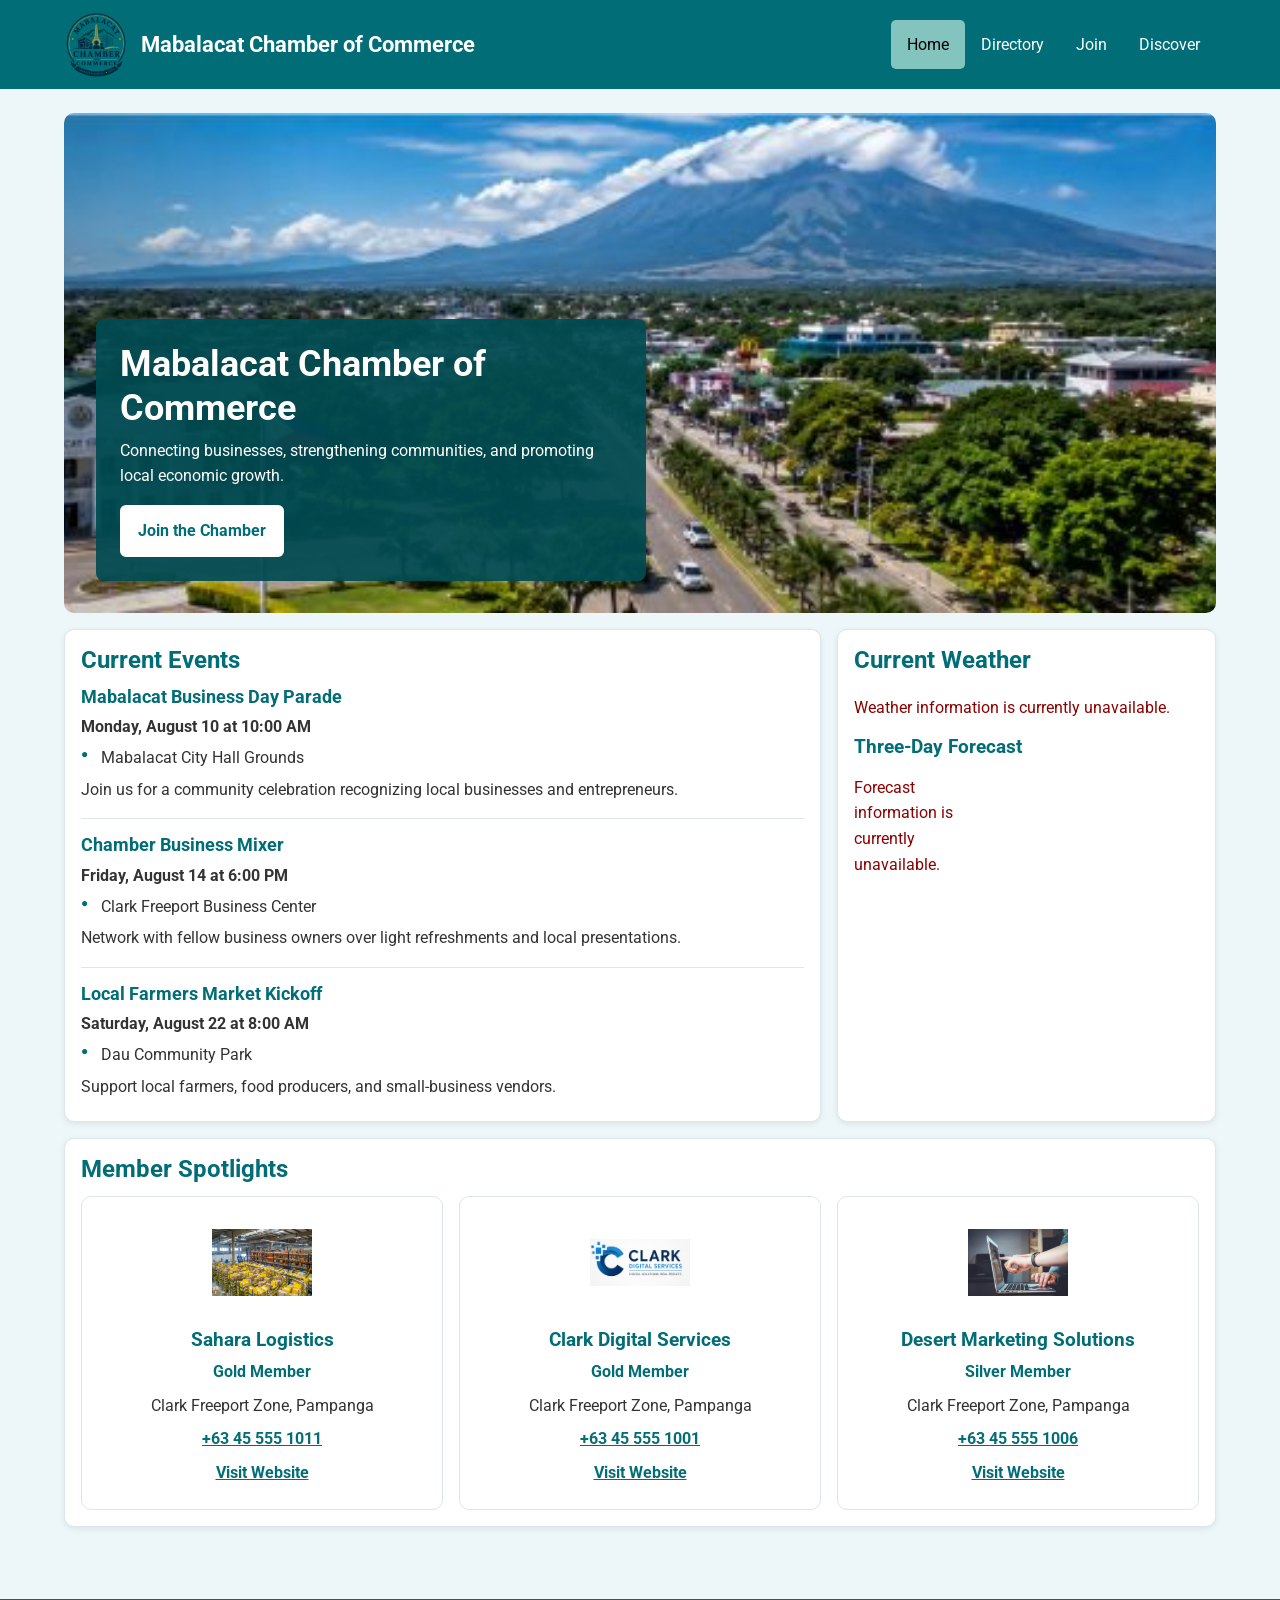
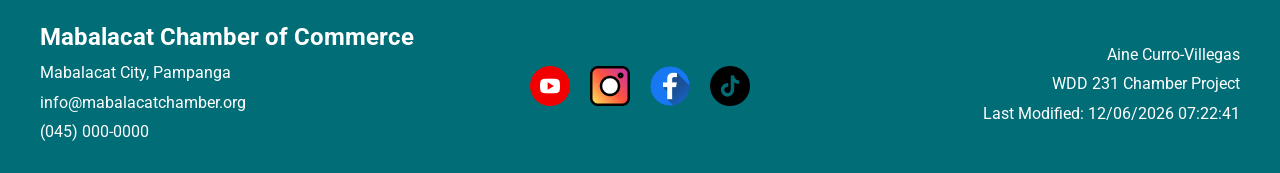
==== commit 257ceae6: "commit" ====
--- a/chamber/index.html
+++ b/chamber/index.html
@@ -290,9 +290,7 @@
             <div class="footer-project">
 
                 <p>Aine Curro-Villegas</p>
-
                 <p>WDD 231 Chamber Project</p>
-
                 <p id="lastModified"></p>
 
             </div>
